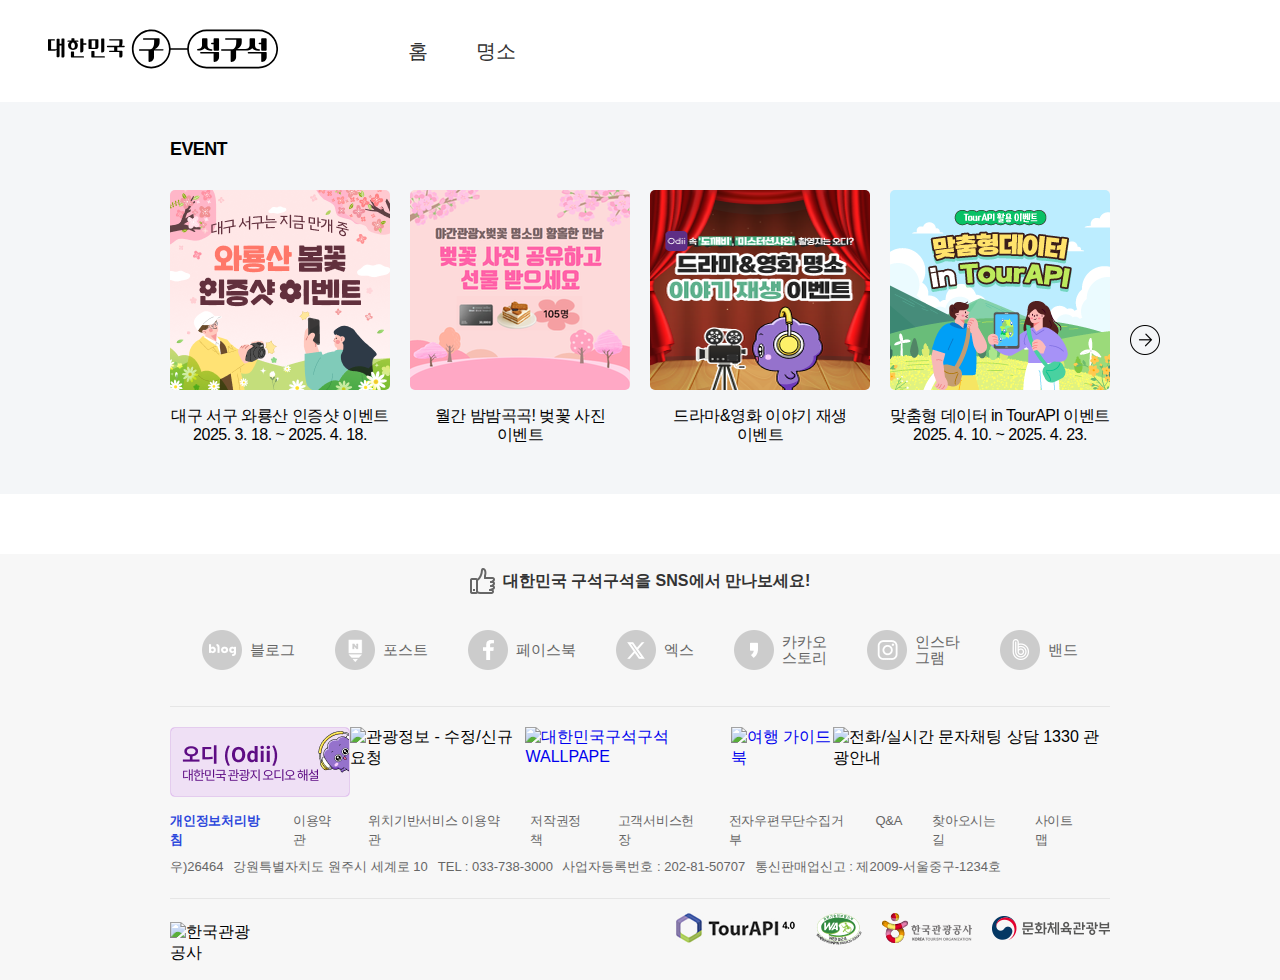
==== index.html @ 30503b05 "[feat] #4 - 이벤트 슬라이더 다음 버튼, 이전 버튼 구현" ====
<!DOCTYPE html>
<html lang="en">
<head>
    <meta charset="UTF-8">
    <meta name="viewport" content="width=device-width, initial-scale=1.0">
    <title>Document</title>
    <link rel="stylesheet" href="./assets/css/style.css">
    <link rel="stylesheet" href="./assets/css/footer_style.css" />
    <link rel="stylesheet" href="./assets/css/event_slider_style.css" />
</head>
<body>
  <header class="gnb">
    <div class="gnb-left" style="display: flex; align-items: center; gap: 130px;">
      <div class="logo">
          <a class="svgLogo" ><svg id="pathicon1" version="1.1" xmlns="http://www.w3.org/2000/svg" xmlns:xlink="http://www.w3.org/1999/xlink" x="0px" y="0px" width="230px" height="50px" viewBox="0 0 510 86" style="enable-background:new 0 0 510 86;" xml:space="preserve"><path class="text-path" d="M483.7,49.5h-39.2c-0.9,0-1.7,0.7-1.7,1.7c0,0.9,0.7,1.7,1.7,1.7h28.3v17c0,0.9,0.8,1.7,1.7,1.7c5.8,0,10.4-4.7,10.4-10.4V50.6C484.8,50,484.3,49.5,483.7,49.5z M453,41.3c3.3,3.8,8,5.4,13.7,5.4h1.8c0.9,0,1.7-0.7,1.7-1.7c0-0.9-0.7-1.7-1.7-1.7h0c-4.6,0-9.4-2.4-9.4-7.7V20.8c0-0.9-0.8-1.7-1.7-1.7h-8.7c-0.9,0-1.7,0.8-1.7,1.7v14.7c0,5.4-4.8,7.7-9.4,7.7h0c0,0-18.7,0-18.7,0c4.8-2,10.7-6.4,10.7-15.6v-6.8c0-0.9-0.8-1.7-1.7-1.7h-33.7c-0.9,0-1.7,0.7-1.7,1.7c0,0.9,0.7,1.7,1.7,1.7h23.3v5.2c0,15.3-7.7,15.6-7.7,15.6h-24.5c-0.9,0-1.7,0.7-1.7,1.7c0,0.9,0.7,1.7,1.7,1.7h19.7v23.2c0,0.9,0.8,1.7,1.7,1.7c5.8,0,10.4-4.7,10.4-10.4V46.6h22.3C445,46.6,449.7,45,453,41.3z M483.1,19.1h-8.7c-0.9,0-1.7,0.8-1.7,1.7v8.1h-4c-0.9,0-1.7,0.7-1.7,1.7s0.7,1.7,1.7,1.7h4v12.7c0,0.9,0.8,1.7,1.7,1.7h8.7c0.9,0,1.7-0.8,1.7-1.7V20.8C484.8,19.9,484.1,19.1,483.1,19.1z M467.1,0H351.6c-23.1,0-42,18.3-43,41.2H272C271,18.3,252.1,0,229,0c-23.7,0-43,19.3-43,43c0,23.7,19.3,43,43,43c23.1,0,42-18.3,43-41.2h36.6c1,22.9,19.9,41.2,43,41.2h115.5c23.7,0,43-19.3,43-43C510.1,19.3,490.8,0,467.1,0z M229,82.3c-21.7,0-39.3-17.6-39.3-39.3c0-21.7,17.6-39.3,39.3-39.3c21.7,0,39.3,17.6,39.3,39.3C268.3,64.7,250.7,82.3,229,82.3z M467.1,82.3H351.6c-21.7,0-39.3-17.6-39.3-39.3c0-21.7,17.6-39.3,39.3-39.3h115.5c21.7,0,39.3,17.6,39.3,39.3C506.4,64.7,488.7,82.3,467.1,82.3z M347.5,41.3c3.3,3.8,8,5.4,13.7,5.4h1.8c0.9,0,1.7-0.7,1.7-1.7c0-0.9-0.7-1.7-1.7-1.7h0c-4.6,0-9.4-2.4-9.4-7.7V20.8c0-0.9-0.8-1.7-1.7-1.7h-8.7c-0.9,0-1.7,0.8-1.7,1.7v14.7c0,5.4-4.8,7.7-9.4,7.7h0c-0.9,0-1.7,0.7-1.7,1.7c0,0.9,0.7,1.7,1.7,1.7h1.8C339.4,46.6,344.1,45,347.5,41.3z M377.6,19.1h-8.7c-0.9,0-1.7,0.8-1.7,1.7v8.1h-4c-0.9,0-1.7,0.7-1.7,1.7s0.7,1.7,1.7,1.7h4v12.7c0,0.9,0.8,1.7,1.7,1.7h8.7c0.9,0,1.7-0.8,1.7-1.7V20.8C379.3,19.9,378.5,19.1,377.6,19.1z M254.8,43.3h-18c4.8-2,10.7-6.4,10.7-15.7v-6.8c0-0.9-0.8-1.7-1.7-1.7h-33.7c-0.9,0-1.7,0.7-1.7,1.7c0,0.9,0.7,1.7,1.7,1.7h23.3v5.2c0,15.3-7.7,15.7-7.7,15.7h-24.5c-0.9,0-1.7,0.7-1.7,1.7c0,0.9,0.7,1.7,1.7,1.7h19.7v23.2c0,0.9,0.8,1.7,1.7,1.7c5.8,0,10.4-4.7,10.4-10.4V46.6h19.7c0.9,0,1.7-0.7,1.7-1.7C256.4,44,255.7,43.3,254.8,43.3z M378.1,49.5h-39.2c-0.9,0-1.7,0.7-1.7,1.7c0,0.9,0.7,1.7,1.7,1.7h28.3v17c0,0.9,0.8,1.7,1.7,1.7c5.8,0,10.4-4.7,10.4-10.4V50.6C379.3,50,378.8,49.5,378.1,49.5z" stroke="undefined" stroke-width="1"></path><path class="text-path" d="M66.2,35.2c0-3.3-1.4-6.2-4.2-8h4.1c0.8,0,1.5-0.7,1.5-1.5c0-0.8-0.7-1.5-1.5-1.5h-7.4v-4c0-0.6-0.5-1.1-1.1-1.1H53c-0.6,0-1.1,0.5-1.1,1.1v4h-7.4c-0.8,0-1.5,0.7-1.5,1.5c0,0.8,0.7,1.5,1.5,1.5h4.2c-2.7,1.8-4.2,4.7-4.2,8c0,5.4,3.9,9.8,10.9,9.8C62.4,45.1,66.2,40.7,66.2,35.2z M51.2,35.2c0-3.8,1.5-6.8,4.2-6.8c2.7,0,4.2,3.1,4.2,6.8c0,3.8-1.5,6.8-4.2,6.8C52.7,42.1,51.2,39,51.2,35.2z M35.4,19.6H31c-0.6,0-1.1,0.5-1.1,1.1v10.4h-4.2V21.1c0-0.6-0.5-1.1-1.1-1.1h-4.4c-0.6,0-1.1,0.5-1.1,1.1v21.8c-0.6,0.2-1.3,0.5-2.1,0.6c-0.9,0.2-1.9,0.3-3.1,0.3h-7V24.3H14c0.8,0,1.5-0.7,1.5-1.5c0-0.8-0.7-1.5-1.5-1.5H1c-0.6,0-1.1,0.5-1.1,1.1v23.4c0,0.6,0.5,1.1,1.1,1.1h12.6c1.3,0,2.4-0.1,3.3-0.4c0.9-0.3,1.6-0.6,2.2-1.1v15c0,0.6,0.5,1.1,1.1,1.1H22c2.1,0,3.7-1.6,3.7-3.7V35.1h4.2v25.9c0,0.6,0.5,1.1,1.1,1.1h1.8c2.1,0,3.7-1.6,3.7-3.7V20.7C36.5,20.1,36,19.6,35.4,19.6z M78.5,59H57.8v-9.6c0-0.6-0.5-1.1-1.1-1.1h-4.8c-0.6,0-1.1,0.5-1.1,1.1v11.5c0,0.6,0.5,1.1,1.1,1.1h26.6c0.8,0,1.5-0.7,1.5-1.5C80,59.7,79.3,59,78.5,59z M119,51h1.4c2.5,0,4.5-2,4.5-4.4V20.7c0-0.6-0.5-1.1-1.1-1.1H119c-0.6,0-1.1,0.5-1.1,1.1v29.1C117.9,50.5,118.4,51,119,51z M168.8,36h-5.3c0.5-0.6,0.9-1.6,1.2-3c0.3-1.4,0.5-2.6,0.5-3.8v-6.9c0-0.6-0.5-1.1-1.1-1.1h-27.3c-0.8,0-1.5,0.7-1.5,1.5c0,0.8,0.7,1.5,1.5,1.5h21.4v5.2c0,1.2-0.1,2.4-0.2,3.5c-0.1,1.2-0.3,2.2-0.7,3.1H132c-0.8,0-1.5,0.7-1.5,1.5c0,0.8,0.7,1.5,1.5,1.5h14.7v7.7h-10.1c-0.8,0-1.5,0.7-1.5,1.5c0,0.8,0.7,1.5,1.5,1.5h21.5v11.3c0,0.6,0.5,1.1,1.1,1.1h1.4c2.5,0,4.5-2,4.5-4.4v-9.9c0-0.6-0.5-1.1-1.1-1.1h-10.3v-7.7h15c0.8,0,1.5-0.7,1.5-1.5C170.3,36.6,169.6,36,168.8,36z M84,30.3h-5.5v-9.6c0-0.6-0.5-1.1-1.1-1.1h-4.8c-0.6,0-1.1,0.5-1.1,1.1v29.1c0,0.6,0.5,1.1,1.1,1.1H74c2.5,0,4.5-2,4.5-4.4V33.3H84c0.8,0,1.5-0.7,1.5-1.5C85.5,31,84.8,30.3,84,30.3z M124.8,59h-21.7V48.6c0-0.6-0.5-1.1-1.1-1.1h-4.8c-0.6,0-1.1,0.5-1.1,1.1v12.3c0,0.6,0.5,1.1,1.1,1.1h27.6c0.8,0,1.5-0.7,1.5-1.5C126.3,59.7,125.6,59,124.8,59z M111.8,38.5V22.3c0-0.6-0.5-1.1-1.1-1.1H90.9c-0.6,0-1.1,0.5-1.1,1.1v19.6c0,0.6,0.5,1.1,1.1,1.1h16.4C109.8,42.9,111.8,41,111.8,38.5z M104.8,40h-8V24.2h8V40z" stroke="undefined" stroke-width="1"></svg></a>
      </div>
      <nav class="nav-menu">
        <ul>
          <li><a href="#">홈</a></li>
          <li><a href="#">명소</a></li>
        </ul>
      </nav>
    </div>
   
    <div class="gnb-icons">
        <a href="#" class="btn_search">검색</a>
        <a href="#" class="map">지도</a>
        <a href="#" class="profile-icon">프로필</a>
        <a href="#" class="lang-icon">언어선택</a>
    </div>
    
  </header>
  <section>
    <div class="event-swiper">
        <div class="inner">
            <h3 class="">EVENT</h3>
            <div class="swiper-container">
                <div class="swiper-wrapper">
                    <div class="swiper-slide swiper-slide-active" style="width: 220px; margin-right: 20px;">
                        <a>
                            <div class="img">
                                <img src="../assets/images/event-slider/event_thumbnail1.png" />
                            </div>
                            <strong>
                                대구 서구 와룡산 인증샷 이벤트<br>2025. 3. 18. ~ 2025. 4. 18.
                            </strong>
                        </a>
                    </div>
                    <div class="swiper-slide swiper-slide-next" style="width: 220px; margin-right: 20px;">
                        <a>
                            <div class="img">
                                <img src="../assets/images/event-slider/event_thumbnail2.png" />
                            </div>
                            <strong>
                                월간 밤밤곡곡! 벚꽃 사진 이벤트<br>2025. 3. 24. ~ 2025. 4. 20.
                            </strong>
                        </a>
                    </div>
                    <div class="swiper-slide" style="width: 220px; margin-right: 20px;">
                        <a>
                            <div class="img">
                                <img src="../assets/images/event-slider/event_thumbnail3.png" />
                            </div>
                            <strong>
                                드라마&영화 이야기 재생 이벤트<br>2025. 4. 10. ~ 2025. 4. 23.
                            </strong>
                        </a>
                    </div>
                    <div class="swiper-slide" style="width: 220px; margin-right: 20px;">
                        <a>
                            <div class="img">
                                <img src="../assets/images/event-slider/event_thumbnail4.png" />
                            </div>
                            <strong>
                                맞춤형 데이터 in TourAPI 이벤트<br>2025. 4. 10. ~ 2025. 4. 23.
                            </strong>
                        </a>
                    </div>
                    <div class="swiper-slide" style="width: 220px; margin-right: 20px;">
                        <a>
                            <div class="img">
                                <img src="../assets/images/event-slider/event_thumbnail5.png" />
                            </div>
                            <strong>
                                2025 관광데이터 활용 공모전<br>2025. 4. 3. ~ 2025. 5. 7.
                            </strong>
                        </a>
                    </div>
                    <div class="swiper-slide" style="width: 220px; margin-right: 20px;">
                        <a>
                            <div class="img">
                                <img src="../assets/images/event-slider/event_thumbnail6.png" />
                            </div>
                            <strong>
                                1330 문자 채팅 이벤트<br>2025. 4. 1. ~ 2025. 4. 18. 
                            </strong>
                        </a>
                    </div>
                    <div class="swiper-slide" style="width: 220px; margin-right: 20px;">
                        <a>
                            <div class="img">
                                <img src="../assets/images/event-slider/event_thumbnail7.png" />
                            </div>
                            <strong>
                                칭찬합시다 이벤트<br>2025. 3. 1. ~ 2025. 5. 31. 
                            </strong>
                        </a>
                    </div>
                </div>
                <div class="swiper-button-prev" hidden></div>
                <div class="swiper-button-next"></div>
            </div>
        </div>
    </div>
  </section>
  <footer>
        <div class="box_footer">
            <div class="footer_sns_list">
                <strong class="tit">대한민국 구석구석을 SNS에서 만나보세요!</strong>
                <ul>
                    <li>
                        <a href="http://blog.naver.com/korea_diary/" title="새창">
                            <img src="./assets/images/footer/ico_sns1.png">
                            <em class="sns_name">블로그</em>
                        </a>
                    </li>
                    <li>
                        <a href="http://post.naver.com/korea_diary" title="새창">
                            <img src="./assets/images/footer/ico_sns2.png">
                            <em class="sns_name">포스트</em>
                        </a>
                    </li>
                    <li>
                        <a href="https://www.facebook.com/9suk9suklive" title="새창">
                            <img src="./assets/images/footer/ico_sns3.png">
                            <em class="sns_name">페이스북</em>
                        </a>
                    </li>
                    <li>
                        <a href="https://twitter.com/kor_visitkorea" title="새창">
                            <img src="./assets/images/footer/ico_sns4.png">
                            <em class="sns_name">엑스</em>
                        </a>
                    </li>
                    <li>
                        <a href="https://story.kakao.com/#ch/visitkorea/" title="새창">
                            <img src="./assets/images/footer/ico_sns5.png">
                            <em class="sns_name">카카오<br>스토리</em>
                        </a>
                    </li>
                    <li>
                        <a href="https://www.instagram.com/kto9suk9suk/" title="새창">
                            <img src="./assets/images/footer/ico_sns6.png">
                            <em class="sns_name">인스타<br>그램</em>
                        </a>
                    </li>
                    <li>
                        <a href="https://band.us/@koreadiary" title="새창">
                            <img src="./assets/images/footer/ico_sns7.png">
                            <em class="sns_name">밴드</em>
                        </a>
                    </li>
                </ul>
            </div>
            <div class="footer_data">
                <div class="footer_banner_list">
                    <span>
                        <a href="https://www.odii.kr/smarttour_web/iframe">
                            <img src="./assets/images/footer/fot_link_banner1.png"/>
                        </a>
                    </span>
                    <span>
                        <a>
                            <img src="https://cdn.visitkorea.or.kr/resources/images/common/fot_link_banner3.gif" alt="관광정보 - 수정/신규 요청">
                        </a>
                    </span>
                    <span>
                        <a href="https://korean.visitkorea.or.kr/wallpaper/main.do">
                            <img src="https://cdn.visitkorea.or.kr/resources/images/common/fot_link_banner6.gif" alt="대한민국구석구석 WALLPAPE">
                        </a>
                    </span>
                    <span>
                        <a href="https://korean.visitkorea.or.kr/notice/guide_book.do">
                            <img src="https://cdn.visitkorea.or.kr/resources/images/common/fot_link_banner4.gif" alt="여행 가이드북">
                        </a>
                    </span>
                    <span>
                        <a>
                            <img src="https://cdn.visitkorea.or.kr/resources/images/common/fot_link_banner7.gif" class="pc" alt="전화/실시간 문자채팅 상담 1330 관광안내">
                        </a>
                    </span>
                </div>
                <div class="btm_menu">
                    <li>
                        <a href="https://knto.or.kr/helpdeskPolicyPrivacyHomepage"class="personal_info">개인정보처리방침</a>
                    </li>
                    <li>
                        <a href="https://korean.visitkorea.or.kr/term/term02.do"class="">이용약관</a>
                    </li>
                    <li>
                        <a href="https://korean.visitkorea.or.kr/term/term01.do"class="">위치기반서비스 이용약관</a>
                    </li>
                    <li>
                        <a href="https://knto.or.kr/helpdeskCopyrightguide"class="">저작권정책</a>
                    </li>
                    <li>
                        <a href="https://knto.or.kr/charter"class="">고객서비스헌장</a>
                    </li>
                    <li>
                        <a href="https://kto.visitkorea.or.kr/kor/helpDesk/policy/emailRejection.kto"class="">전자우편무단수집거부</a>
                    </li>
                    <li>
                        <a href=""class="">Q&A</a>
                    </li>
                    <li>
                        <a href="https://knto.or.kr/mapHead"class="">찾아오시는 길</a>
                    </li>
                    <li>
                        <a href="https://korean.visitkorea.or.kr/main/sitemap.do"class="">사이트맵</a>
                    </li>
                </div>
                <div class="footer_pc_logo"></div>
                <ul class="ft_address">
                    <li><span>우)26464</span><span>강원특별자치도 원주시 세계로 10</span>TEL : 033-738-3000</li>
                    <li>사업자등록번호 : 202-81-50707</li>
                    <li>통신판매업신고 : 제2009-서울중구-1234호</li>
                </ul>
            </div>
            <div class="footer_pcLogo">
                <span class="btn_footLogo">
                    <img src="https://cdn.visitkorea.or.kr/resources/images/common/logo_foot.png" alt="한국관광공사">
                </span>
                <ul class="logo_list">
                    <li>
                        <a href="https://api.visitkorea.or.kr/#/" target="_blank" title="새창">
                            <img src="./assets/images/footer/logo_foot_api.png" alt="TourAPI 4.0">
                        </a>
                    </li>
                    <li>
                        <a href="http://www.wa.or.kr/board/list.asp?BoardID=0006" title="새창" target="_blank">
                            <img src="./assets/images/footer/logo_foot_wa.png" alt="(사)한국장애인단체총연합회 한국웹접근성인증평가원 웹 접근성 우수사이트 인증마크(WA인증마크)">
                        </a>
                    </li>
                    <li>
                        <a href="https://kto.visitkorea.or.kr/kor.kto" target="_blank" title="새창">
                            <img src="./assets/images/footer/logo_foot_gg.png" alt="한국관광공사">
                        </a>
                    </li>
                    <li>
                        <a href="https://www.mcst.go.kr/kor/main.jsp" target="_blank" title="새창">
                            <img src="./assets/images/footer/logo_foot_mg.png" alt="문화체육관광부">
                        </a>
                    </li>
                </ul>
            </div>
        </div>
    </footer>
</body>
<script src="./assets/js/footer.js"></script>
<script src="./assets/js/event_slider.js"></script>
</html>
---- assets/css/style.css ----
body {
  margin: 0;
  font-family: 'Noto Sans KR', sans-serif;
  background-color: #fff;
}

header.gnb {
  display: flex;
  justify-content: space-between;
  align-items: center;
  padding: 24px 48px;
  background-color: #fff;
  box-shadow: 0 2px 8px rgba(0, 0, 0, 0.08);
}

.logo svg {
  height: 50px;
}

.nav-menu ul {
  display: flex;
  justify-content: flex-start;
  gap: 48px;
  list-style: none;
  margin: 0;
  padding: 0;
  font-size: 20px;
}

.nav-menu li a {
  text-decoration: none;
  color: #333;
  font-weight: 500;
  transition: font-weight 0.2s ease, color 0.2s ease;
}

.nav-menu li a:hover,
.nav-menu li a:focus,
.nav-menu li a:active {
  font-weight: 700;
  position: relative;
}

.nav-menu li a:hover::after,
.nav-menu li a:focus::after,
.nav-menu li a:active::after {
  content: '';
  position: absolute;
  top: -6px;
  right: -10px;
  width: 5px;
  height: 5px;
  background-color: #000;
  border-radius: 50%;
}

.nav-menu li a.active {
  font-weight: 700;
  color: #000;
  position: relative;
}

.nav-menu li a.active::after {
  content: '';
  position: absolute;
  top: -6px;
  right: -10px;
  width: 6px;
  height: 6px;
  background-color: #000;
  border-radius: 50%;
}

.gnb-icons {
  display: flex;
  gap: 10px;
  align-items: center;
}

.gnb-icons img {
  height: 31px;
  width: 31px;
  object-fit: contain;
  opacity: 0.8;
  transition: opacity 0.2s ease;
}

.gnb-icons img:hover {
  opacity: 1;
}

.btn_search {
  display: inline-block;
  width: 31px;
  height: 31px;
  background: url('./assets/images/header/btn_header_search.png') no-repeat center center;
  text-indent: -9999px;
}

.map {
  display: inline-block;
  width: 31px;
  height: 31px;
  background: url('./assets/images/header/icon_header_map.png') no-repeat center center;
  background-size: contain;
  text-indent: -9999px;
}

.profile-icon {
  display: inline-block;
  width: 31px;
  height: 32px;
  background: url('./assets/images/header/icon_header_profile1.png') no-repeat center center;
  background-size: cover;
  border-radius: 50%;
  text-indent: -9999px;
}

.lang-icon {
  display: inline-block;
  width: 29px;
  height: 30px;
  background: url('./assets/images/header/icon_header_lang.png') no-repeat center center;
  background-size: contain;
  text-indent: -9999px;
}
---- assets/css/footer_style.css ----
footer {
    display: block;
    width: 100%;
    margin-top: 60px;
    background: #f7f7f7;
    box-sizing: border-box;
}

footer a {
    text-decoration: none;
}

footer .box_footer {
    width: 940px;
    margin: 0 auto;
}

footer .footer_sns_list {
    display: block;
    clear: both;
    text-align: center;
    justify-self: center;
}

.tit {
    display: inline-block;
    margin-top: 14px;
    padding-left: 33px;
    background: url(../images/footer/ico_footer_sns.png) no-repeat 0 50% / 25px 26px;
    font-weight: 700;
    color: #333;
    font-size: 16px;
    line-height: 26px;
    justify-content: center;
}

footer .footer_sns_list ul {
    padding: 20px 0;
    list-style: none;
    display: flex;
    align-items: center;
    gap: 40px;
}

em {
    font-style: normal;
    font-weight: normal;
}

footer .footer_sns_list a {
    display: flex;
    align-items: center;
    gap: 5px;
}

footer .footer_sns_list .sns_name {
    display: inline-block;
    margin-left: 3px;
    color: #666;
    font-size: 15px;
    line-height: 16px;
    vertical-align: middle;
    text-align: left;
}

footer .footer_sns_list img {
    width: 40px;
    height: 40px;
}

footer .footer_data {
    padding: 20px 0;
    border-top: 1px solid #e6e6e6;
    position: relative;
}

footer .footer_data .footer_banner_list {
    display: flex;
    justify-content: space-between;
}

footer .footer_data .btm_menu {
    width: 100%;
    padding-top: 10px;
    overflow: hidden;
    display: flex;
    list-style: none;
}

footer .footer_data .btm_menu a.personal_info {
    color: #2c47dc;
    font-weight: 700;
}

footer .footer_data .btm_menu a {
    margin-right: 30px;
    color: #666;
    font-size: 13px;
    letter-spacing: -0.25px;
}

footer .footer_data .btm_menu a :last-of-type {
    margin-right: 0px;
}

footer .footer_data .ft_address {
    clear: both;
    padding-top: 6px;
    list-style: none;
    padding-inline-start: 0px;
    margin: 0
}

footer .footer_data .ft_address li {
    display: inline-block;
    margin-right: 5px;
    line-height: 1.8;
    color: #666;
    font-size: 13px;
}

footer .footer_data .ft_address li span {
    padding-right: 10px;
}

footer .footer_pcLogo {
    width: 100%;
    padding-bottom: 16px;
    border-top: 1px solid #e6e6e6;
    box-sizing: border-box;
}

footer .footer_pcLogo:after {
    content: '';
    display: block;
    clear: both;
}


footer .footer_pcLogo .btn_footLogo {
    display: block;
    float: left;
    width: 89px;
    padding-top: 23px;
}

footer .footer_pcLogo .btn_footLogo img {
    width: 89px;
    height: 14px;
}

footer .footer_pcLogo .logo_list {
    float: right;
    padding-top: 14px;
    margin: 0;
}

footer .footer_pcLogo .logo_list li {
    float: left;
    margin-left: 20px;
    list-style: none;
}
---- assets/css/event_slider_style.css ----
.event-swiper {
    background: #f4f6f8;
    width: 100vw;
    margin-left: calc(-50vw + 50%);
    margin-bottom: 40px;
    padding: 37px 0 50px;
}

.event-swiper .inner {
    height: 100%;
    width: 940px;
    margin: 0 auto;
    position: relative;
}

.event-swiper h3 {
    font-weight: 800;
    font-size: 18px;
    line-height: 21px;
    letter-spacing: -0.6px;
    color: #000;
    margin: 0;
    padding: 0;
}

.event-swiper .swiper-container {
    position: static;
}

.swiper-container {
    margin: 0 auto;
    position: relative;
    overflow: hidden;
    list-style: none;
    padding: 0;
    z-index: 1;
}

.swiper-wrapper {
    position: relative;
    width: 100%;
    height: 100%;
    z-index: 1;
    display: flex;
    box-sizing: content-box;
    transition: all 0.5s;
}

.event-swiper .swiper-slide:hover {
    margin-top: 10px;
}

.event-swiper .swiper-slide {
    margin-top: 30px;
    transition: all 0.5s;
}

.swiper-slide {
    flex-shrink: 0;
    width: 100%;
    height: 100%;
    position: relative;
    cursor: pointer;
}

.event-swiper .swiper-slide .img img {
    border-radius: 5px;
}

.event-swiper .swiper-slide strong {
    display: block;
    margin: 12px 0 0;
    font-size: 16px;
    line-height: 19px;
    font-weight: 400;
    color: #000;
    overflow: hidden;
    letter-spacing: -0.5px;
    height: 38px;
    word-break: keep-all;
    text-overflow: ellipsis;
    text-align: center;
}

.event-swiper .swiper-button-prev {
    width: 30px;
    height: 30px;
    margin: 0;
    top: 186px;
    left: -50px;
    right: auto;
    background: url('../images/event-slider/btn_slide_prev.png');
}

.event-swiper .swiper-button-next {
    width: 30px;
    height: 30px;
    margin: 0;
    top: 186px;
    left: auto;
    right: -50px;
    background: url('../images/event-slider/btn_slide_next.png');
}

.swiper-button-next,
.swiper-button-prev {
    position: absolute;
    top: 50%;
    width: 27px;
    height: 44px;
    margin-top: -22px;
    z-index: 10;
    cursor: pointer;
    background-size: 27px 44px;
    background-position: center;
    background-repeat: no-repeat;
}
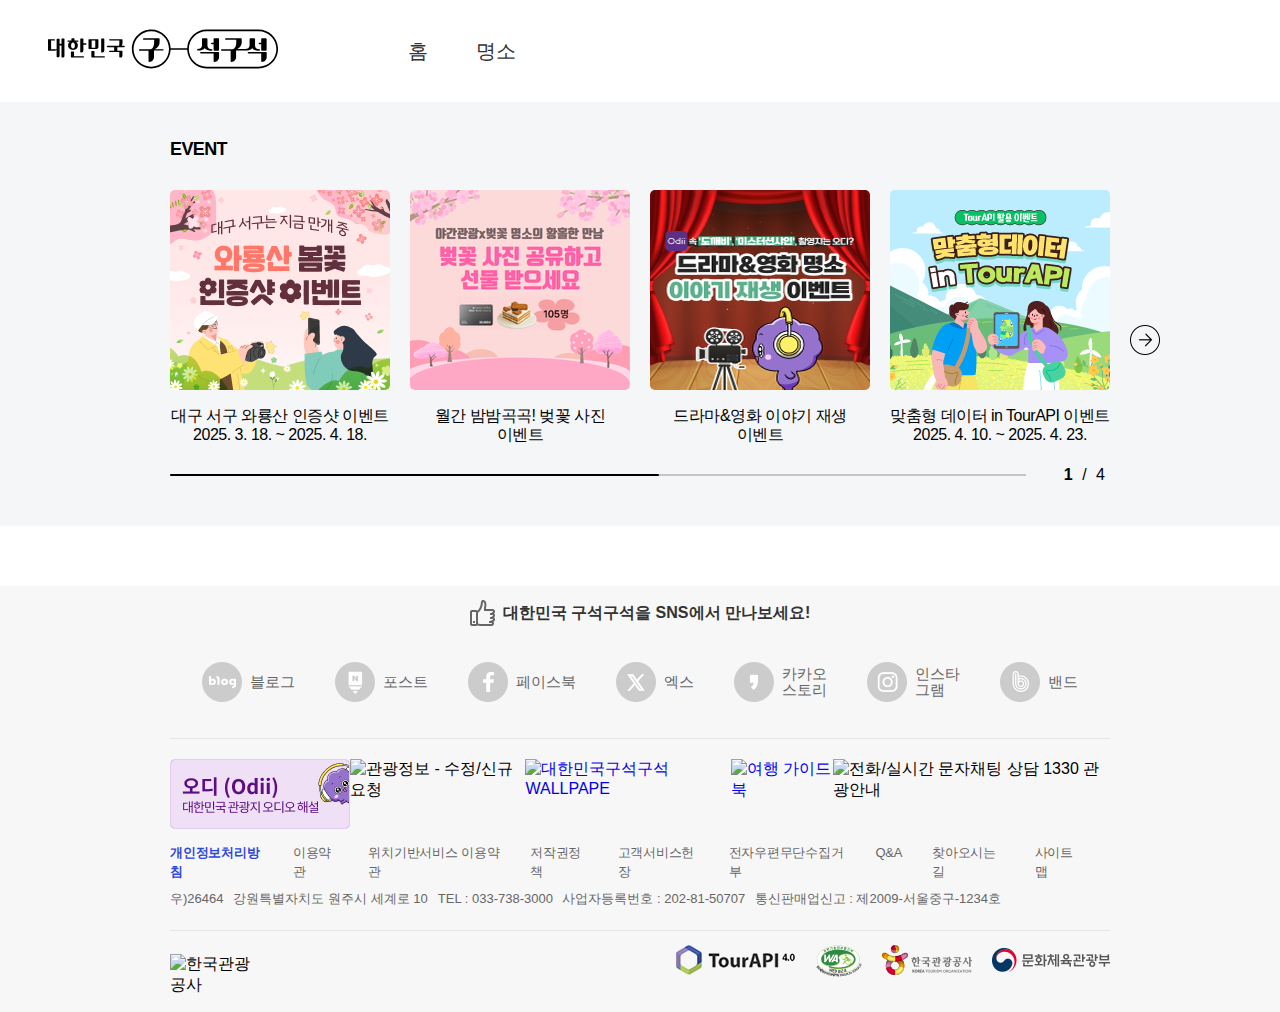
==== commit ce20aef9: "[feat] #4 - 이벤트 슬라이더 프로그래스바 및 인디케이터 구현" ====
--- a/index.html
+++ b/index.html
@@ -109,6 +109,14 @@
                 </div>
                 <div class="swiper-button-prev" hidden></div>
                 <div class="swiper-button-next"></div>
+                <div class="swiper-pagination swiper-pagination-fraction">
+                    <span class="swiper-pagination-current">1</span>
+                    / 
+                    <span class="swiper-pagination-total">4</span>
+                </div>
+                <div class="swiper-progressbar">
+                    <div class="swiper-scrollbar-drag"></div>
+                </div>
             </div>
         </div>
     </div>
--- a/assets/css/event_slider_style.css
+++ b/assets/css/event_slider_style.css
@@ -65,6 +65,11 @@
 
 .event-swiper .swiper-slide .img img {
     border-radius: 5px;
+    -webkit-user-drag: none;
+    -khtml-user-drag: none;
+    -moz-user-drag: none;
+    -o-user-drag: none;
+    user-select: none;
 }
 
 .event-swiper .swiper-slide strong {
@@ -114,4 +119,51 @@
     background-size: 27px 44px;
     background-position: center;
     background-repeat: no-repeat;
+}
+
+.event-swiper .swiper-progressbar {
+    width: 856px;
+    margin-top: 30px;
+    bottom: 50px;
+    height: 2px;
+    background: #c3c5c6;
+}
+
+.event-swiper .swiper-pagination-fraction {
+    position: absolute;
+    right: 0;
+    left: auto;
+    bottom: -8px;
+    width: auto;
+    font-size: 16px;
+    font-weight: 300;
+    color: #000;
+    text-align: right;
+}
+
+.event-swiper .swiper-pagination-fraction .swiper-pagination-current {
+    font-weight: 800;
+}
+
+.event-swiper .swiper-pagination-fraction span {
+    display: inline-block;
+    margin: 0 5px;
+}
+
+.event-swiper .swiper-progressbar {
+    width: 856px;
+    margin-top: 30px;
+    bottom: 50px;
+    height: 2px;
+    background: #c3c5c6;
+}
+
+.swiper-scrollbar-drag {
+    height: 100%;
+    width: 100%;
+    position: relative;
+    background: #000;
+    border-radius: 10px;
+    left: 0;
+    top: 0;
 }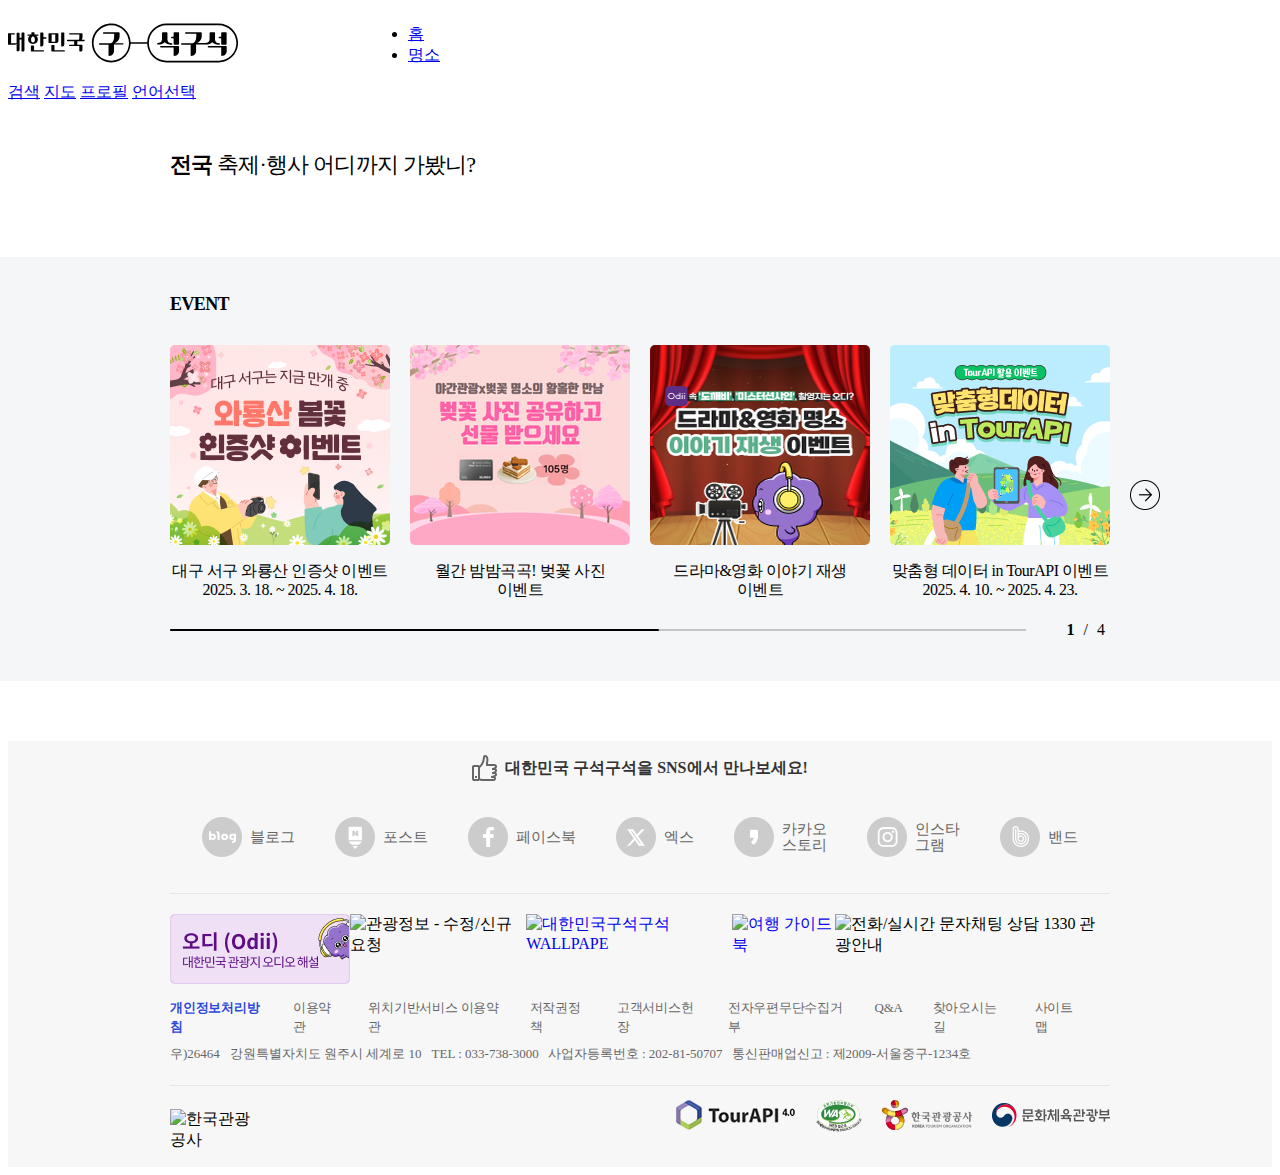
==== commit c65f3f6f: "[feat] #10 - 축제 캘린더 제목 추가" ====
--- a/index.html
+++ b/index.html
@@ -7,6 +7,7 @@
     <link rel="stylesheet" href="./assets/css/style.css">
     <link rel="stylesheet" href="./assets/css/footer_style.css" />
     <link rel="stylesheet" href="./assets/css/event_slider_style.css" />
+    <link rel="stylesheet" href="./assets/css/festival_calendar_style.css" />
 </head>
 <body>
   <header class="gnb">
@@ -31,6 +32,14 @@
     
   </header>
   <section>
+    <div class="festival_calendar type1">
+        <h2>
+            <strong>전국</strong>
+             축제·행사 어디까지 가봤니?
+        </h2>
+    </div>
+  </section>
+  <section>
     <div class="event-swiper">
         <div class="inner">
             <h3 class="">EVENT</h3>
--- a/assets/css/festival_calendar_style.css
+++ b/assets/css/festival_calendar_style.css
@@ -0,0 +1,18 @@
+.festival_calendar {
+    width: 940px;
+    position: relative;
+    margin: 50px auto 40px;
+}
+
+.festival_calendar h2 {
+    padding: 0 0 40px;
+    font-weight: 400;
+    font-size: 22px;
+    line-height: 24px;
+    letter-spacing: -0.8px;
+    color: #000;
+}
+
+.festival_calendar h2 strong {
+    font-weight: 800;
+}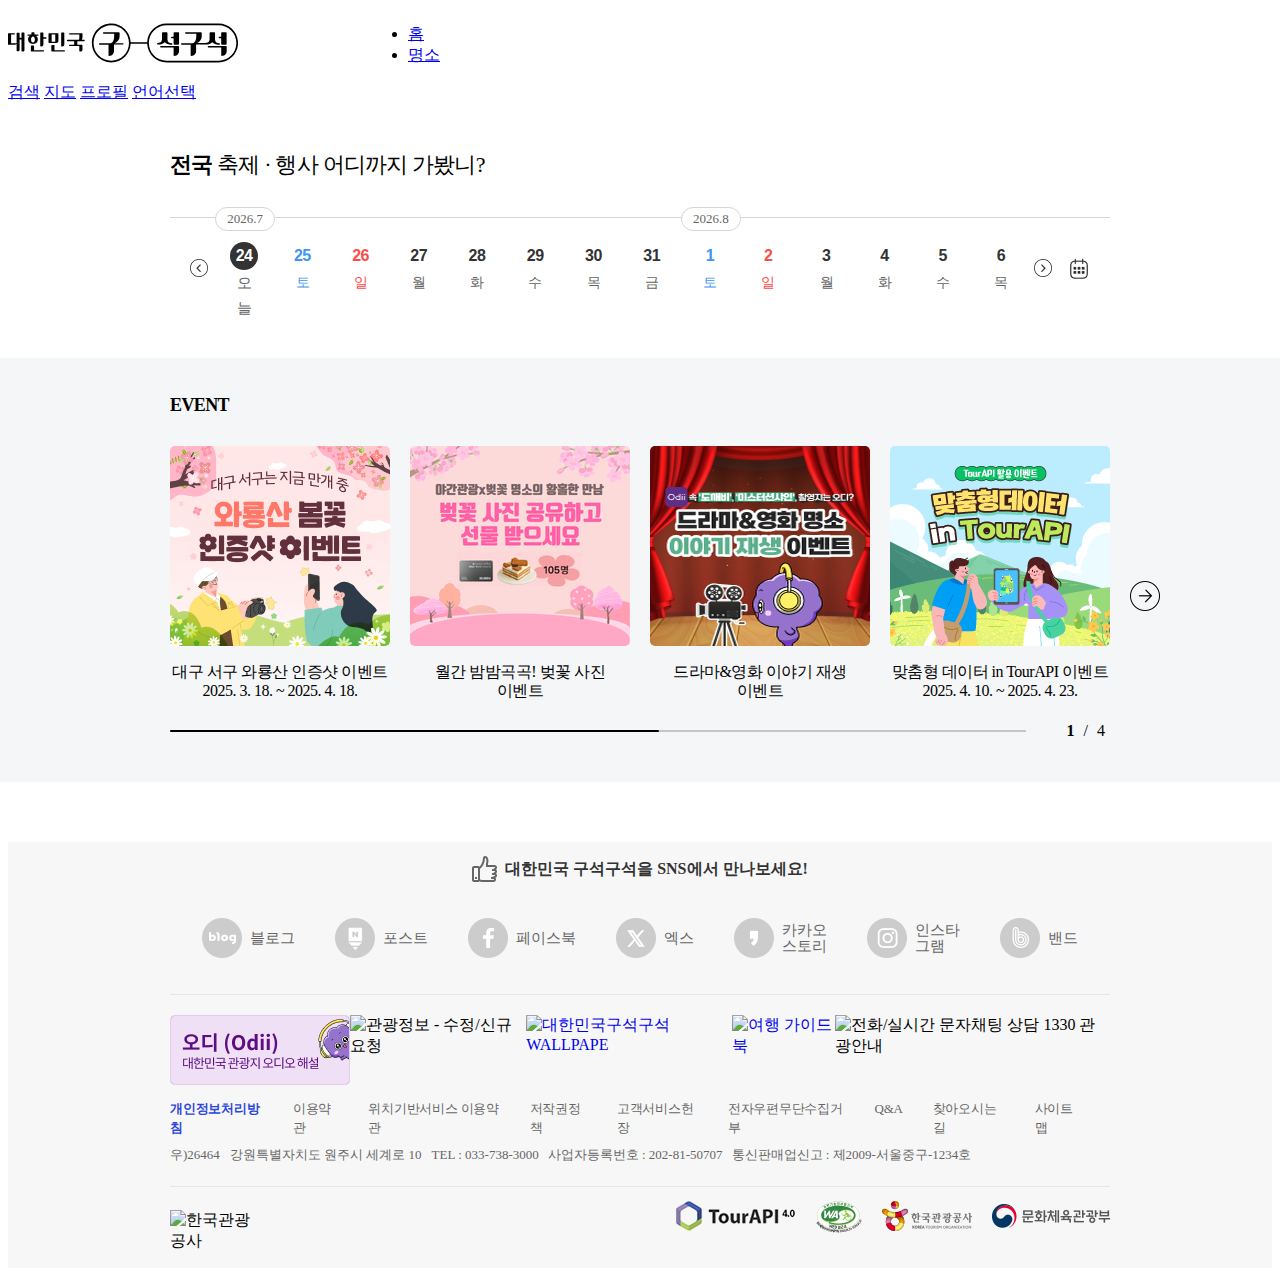
==== commit 51371f04: "[feat] #10 - 축제 2주 캘린더 구현" ====
--- a/index.html
+++ b/index.html
@@ -32,11 +32,104 @@
     
   </header>
   <section>
-    <div class="festival_calendar type1">
+    <div class="festival_calendar">
         <h2>
             <strong>전국</strong>
-             축제·행사 어디까지 가봤니?
+             축제 · 행사 어디까지 가봤니?
         </h2>
+        <div class="calendar">
+            <button class="prev" type="button">이전</button>
+            <button class="next" type="button">다음</button>
+            <ul id="dayList">
+                <li class="mainDayList">
+                    <button type="button">
+                        <span class="date"></span>
+                        <span class="text"></span>
+                    </button>
+                </li>
+                <li class="mainDayList">
+                    <button type="button">
+                        <span class="date"></span>
+                        <span class="text"></span>
+                    </button>
+                </li>
+                <li class="mainDayList">
+                    <button type="button">
+                        <span class="date"></span>
+                        <span class="text"></span>
+                    </button>
+                </li>
+                <li class="mainDayList">
+                    <button type="button">
+                        <span class="date"></span>
+                        <span class="text"></span>
+                    </button>
+                </li>
+                <li class="mainDayList">
+                    <button type="button">
+                        <span class="date"></span>
+                        <span class="text"></span>
+                    </button>
+                </li>
+
+                <li class="mainDayList">
+                    <button type="button">
+                        <span class="date"></span>
+                        <span class="text"></span>
+                    </button>
+                </li>
+                <li class="mainDayList">
+                    <button type="button">
+                        <span class="date"></span>
+                        <span class="text"></span>
+                    </button>
+                </li>
+                <li class="mainDayList">
+                    <button type="button">
+                        <span class="date"></span>
+                        <span class="text"></span>
+                    </button>
+                </li>
+                <li class="mainDayList">
+                    <button type="button">
+                        <span class="date"></span>
+                        <span class="text"></span>
+                    </button>
+                </li>
+                <li class="mainDayList">
+                    <button type="button">
+                        <span class="date"></span>
+                        <span class="text"></span>
+                    </button>
+                </li>
+
+                <li class="mainDayList">
+                    <button type="button">
+                        <span class="date"></span>
+                        <span class="text"></span>
+                    </button>
+                </li>
+                <li class="mainDayList">
+                    <button type="button">
+                        <span class="date"></span>
+                        <span class="text"></span>
+                    </button>
+                </li>
+                <li class="mainDayList">
+                    <button type="button">
+                        <span class="date"></span>
+                        <span class="text"></span>
+                    </button>
+                </li>
+                <li class="mainDayList">
+                    <button type="button">
+                        <span class="date"></span>
+                        <span class="text"></span>
+                    </button>
+                </li>
+            </ul>
+            <button class="view" type="button">달력</button>
+        </div>
     </div>
   </section>
   <section>
@@ -275,4 +368,5 @@
 </body>
 <script src="./assets/js/footer.js"></script>
 <script src="./assets/js/event_slider.js"></script>
+<script src="./assets/js/festival_calendar.js"></script>
 </html>--- a/assets/css/festival_calendar_style.css
+++ b/assets/css/festival_calendar_style.css
@@ -11,8 +11,142 @@
     line-height: 24px;
     letter-spacing: -0.8px;
     color: #000;
+    margin: 0;
 }
 
 .festival_calendar h2 strong {
     font-weight: 800;
+}
+
+.festival_calendar .calendar {
+    padding: 0 80px 0 45px;
+    border-top: 1px solid #d6d6d6;
+    border-bottom: 0;
+    position: relative;
+}
+
+.festival_calendar .calendar .prev {
+    position: absolute;
+    left: 20px;
+    top: 41px;
+    width: 18px;
+    height: 18px;
+    border: 0 none;
+    cursor: pointer;
+    text-indent: -9999px;
+    background: url('../images/festival-calendar/btn_calendar_prev.png')
+}
+
+.festival_calendar .calendar .next {
+    position: absolute;
+    right: 58px;
+    top: 41px;
+    width: 18px;
+    height: 18px;
+    border: 0 none;
+    cursor: pointer;
+    text-indent: -9999px;
+    background: url('../images/festival-calendar/btn_calendar_next.png')
+}
+
+.festival_calendar .calendar .view {
+    position: absolute;
+    top: 40px;
+    right: 20px;
+    width: 22px;
+    height: 22px;
+    cursor: pointer;
+    border: 0 none;
+    text-indent: -9999px;
+    background: url('../images/festival-calendar/btn_calendar.png');
+}
+
+.festival_calendar .calendar ul {
+    display: flex;
+    list-style: none;
+    padding: 0;
+    margin: 0;
+}
+
+.festival_calendar .calendar ul li {
+    padding: 24px 0 0;
+    position: relative;
+    height: 100px;
+    box-sizing: border-box;
+    flex-grow: 1;
+    display: flex;
+    justify-content: center;
+}
+
+.festival_calendar .calendar ul .month {
+    position: absolute;
+    left: 0;
+    top: -11px;
+    border: 1px solid #d6d6d6;
+    background: #fff;
+    width: 60px;
+    height: 24px;
+    line-height: 22px;
+    border-radius: 50px;
+    text-align: center;
+    box-sizing: border-box;
+    color: #666;
+    font-size: 13px;
+}
+
+.festival_calendar .calendar ul li button {
+    height: 53px;
+    width: 28px;
+    color: #333;
+    border-radius: 0;
+    margin: 0;
+    padding: 0;
+    border: 0 none;
+    cursor: pointer;
+    background-color: transparent;
+}
+
+.festival_calendar .calendar ul li button span {
+    letter-spacing: -0.5px;
+}
+
+.festival_calendar .calendar ul li.saturday button span {
+    color: #4094F2;
+}
+
+.festival_calendar .calendar ul li.holiday button span {
+    color: #FB4C4C;
+}
+
+.festival_calendar .calendar ul li .date {
+    height: 28px;
+    font-weight: 700;
+    font-size: 16px;
+    color: #333;
+    display: flex;
+    align-items: center;
+    justify-content: center;
+}
+
+.festival_calendar .calendar ul li button:hover .date {
+    background-color: #f3f3f3;
+    border-radius: 100%;
+}
+
+.festival_calendar .calendar ul li.on button .date {
+    background: #333;
+    border-radius: 100%;
+    color: #fff;
+}
+
+.festival_calendar .calendar ul li .text {
+    font-weight: 400;
+    font-size: 14px;
+    height: 25px;
+    line-height: 25px;
+    color: #666;
+}
+
+.festival_calendar .calendar ul li.on .text {
+    font-size: 15px;
 }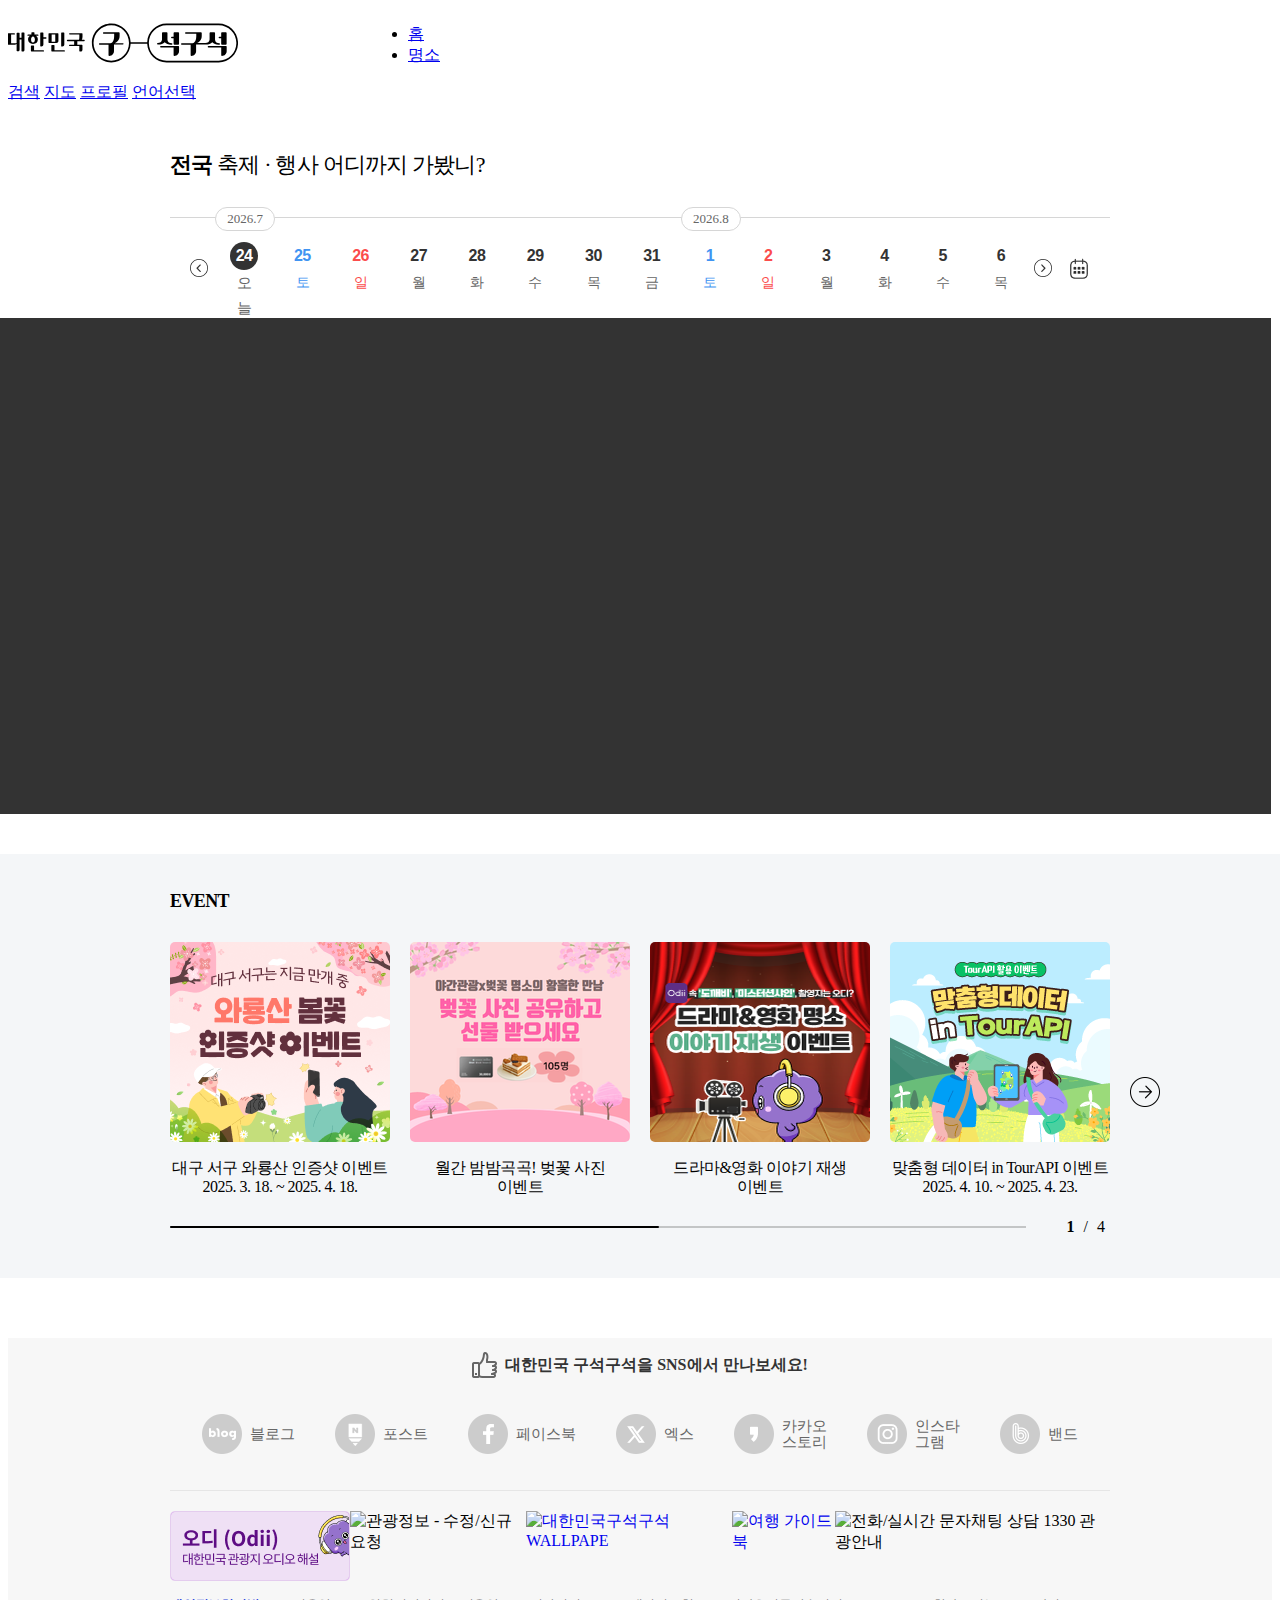
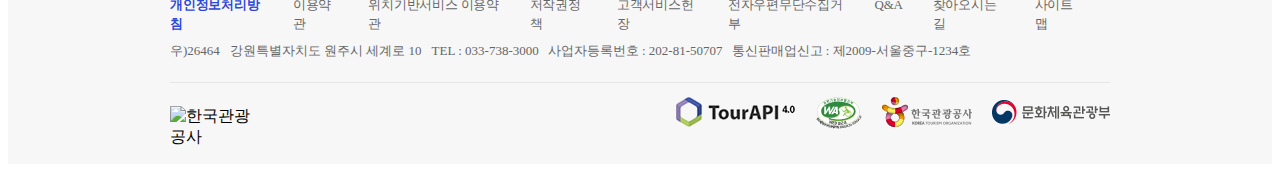
==== commit 1133527d: "[feat] #10 - 축제 타일 UI 구현" ====
--- a/index.html
+++ b/index.html
@@ -130,6 +130,13 @@
             </ul>
             <button class="view" type="button">달력</button>
         </div>
+        <div id="festival_list" class="list">
+            <div class="swiper_container">
+                <div class="swiper-wrapper" style="transition-duration: 0ms; transform: translate3d(218px, 0px, 0px);">
+                    
+                </div>
+            </div>
+        </div>
     </div>
   </section>
   <section>
--- a/assets/css/festival_calendar_style.css
+++ b/assets/css/festival_calendar_style.css
@@ -149,4 +149,183 @@
 
 .festival_calendar .calendar ul li.on .text {
     font-size: 15px;
+}
+
+.festival_calendar .list {
+    background: #333;
+    padding: 50px 0 0;
+    height: 496px;
+    width: 100vw;
+    margin-left: calc(-50vw + 49%);
+    position: relative;
+    box-sizing: border-box;
+}
+
+.festival_calendar .swiper_container {
+    position: static;
+    margin: 0 auto;
+    overflow: hidden;
+    list-style: none;
+    padding: 0;
+    z-index: 1;
+}
+
+.festival_calendar .swiper_container .swiper-wrapper {
+    position: relative;
+    width: 100%;
+    height: 100%;
+    z-index: 1;
+    display: flex;
+    box-sizing: content-box;
+}
+
+.festival_calendar .swiper_container .swiper-wrapper .swiper-slide {
+    position: relative;
+    background: #fff url('../images/festival-calendar/festival_calendar_pattern.png') 500px 23px no-repeat;
+    padding: 30px;
+    width: 680px;
+    height: 341px;
+    border-radius: 5px;
+    overflow: hidden;
+    margin-right: 20px;
+    box-sizing: border-box;
+}
+
+.festival_calendar .swiper_container .swiper-wrapper .swiper-slide .inner {
+    display: flex;
+    height: 100%;
+}
+
+.festival_calendar .swiper_container .swiper-wrapper .swiper-slide::before {
+    content: '';
+    display: inline-block;
+    width: 16px;
+    height: 16px;
+    border-radius: 100%;
+    background: #333;
+    position: absolute;
+    left: 252px;
+    top: -8px;
+}
+
+.festival_calendar .swiper_container .swiper-wrapper .swiper-slide::after {
+    content: '';
+    display: inline-block;
+    width: 16px;
+    height: 16px;
+    border-radius: 100%;
+    background: #333;
+    position: absolute;
+    left: 252px;
+    bottom: -8px;
+}
+
+.festival_calendar .inner .img {
+    width: 200px;
+    flex-shrink: 0;
+    height: 280px;
+}
+
+.festival_calendar .inner .img img {
+    width: 100%;
+    height: 100%;
+    object-fit: cover;
+    border-radius: 5px;
+}
+
+.festival_calendar .inner .info {
+    margin-left: 30px;
+    padding: 0 0 0 30px;
+    flex-grow: 1;
+    width: 390px;
+    position: relative;
+}
+
+.festival_calendar .inner .info::before {
+    content: '';
+    display: inline-block;
+    width: 1px;
+    height: 100%;
+    position: absolute;
+    left: 0;
+    top: 0;
+    background: #fff url('../images/festival-calendar/festival_calendar_line.png') repeat-y;
+}
+
+.festival_calendar .inner .info h3 {
+    margin: 18px 0 5px;
+    font-size: 24px;
+    font-weight: 800;
+    letter-spacing: -1.5px;
+    color: #333;
+    line-height: 26px;
+    text-overflow: ellipsis;
+    white-space: nowrap;
+    overflow: hidden;
+}
+
+.festival_calendar .inner .info em {
+    display: block;
+    font-size: 16px;
+    line-height: 18px;
+    color: #333;
+    letter-spacing: -0.5px;
+}
+
+.festival_calendar .inner .info .period_place {
+    display: flex;
+    margin: 85px 0 0;
+    justify-content: space-between;
+}
+
+.festival_calendar .inner .info .period_place strong {
+    display: block;
+    padding: 0 0 10px;
+    font-size: 13px;
+    font-weight: 400;
+    line-height: 15px;
+    margin: 0;
+    color: #666;
+}
+
+.festival_calendar .inner .info .period_place span {
+    display: block;
+    height: 74px;
+    font-size: 16px;
+    line-height: 18px;
+    color: #333;
+    letter-spacing: -0.5px;
+}
+
+.festival_calendar .inner .info .period_place .period {
+    width: 100px;
+}
+
+.festival_calendar .inner .info .period_place .place {
+    width: 200px;
+}
+
+.festival_calendar .inner .info .btn {
+    display: flex;
+}
+
+.festival_calendar .inner .info .btn a {
+    width: 120px;
+    height: 30px;
+    border: 1px solid #333;
+    font-size: 14px;
+    border-radius: 5px;
+    display: flex;
+    justify-content: center;
+    align-items: center;
+    box-sizing: border-box;
+    background: #333;
+    color: #fff;
+    text-decoration: none;
+}
+
+.festival_calendar .inner .info .btn a+a {
+    background: #fff;
+    color: #333;
+    margin-left: 10px;
 }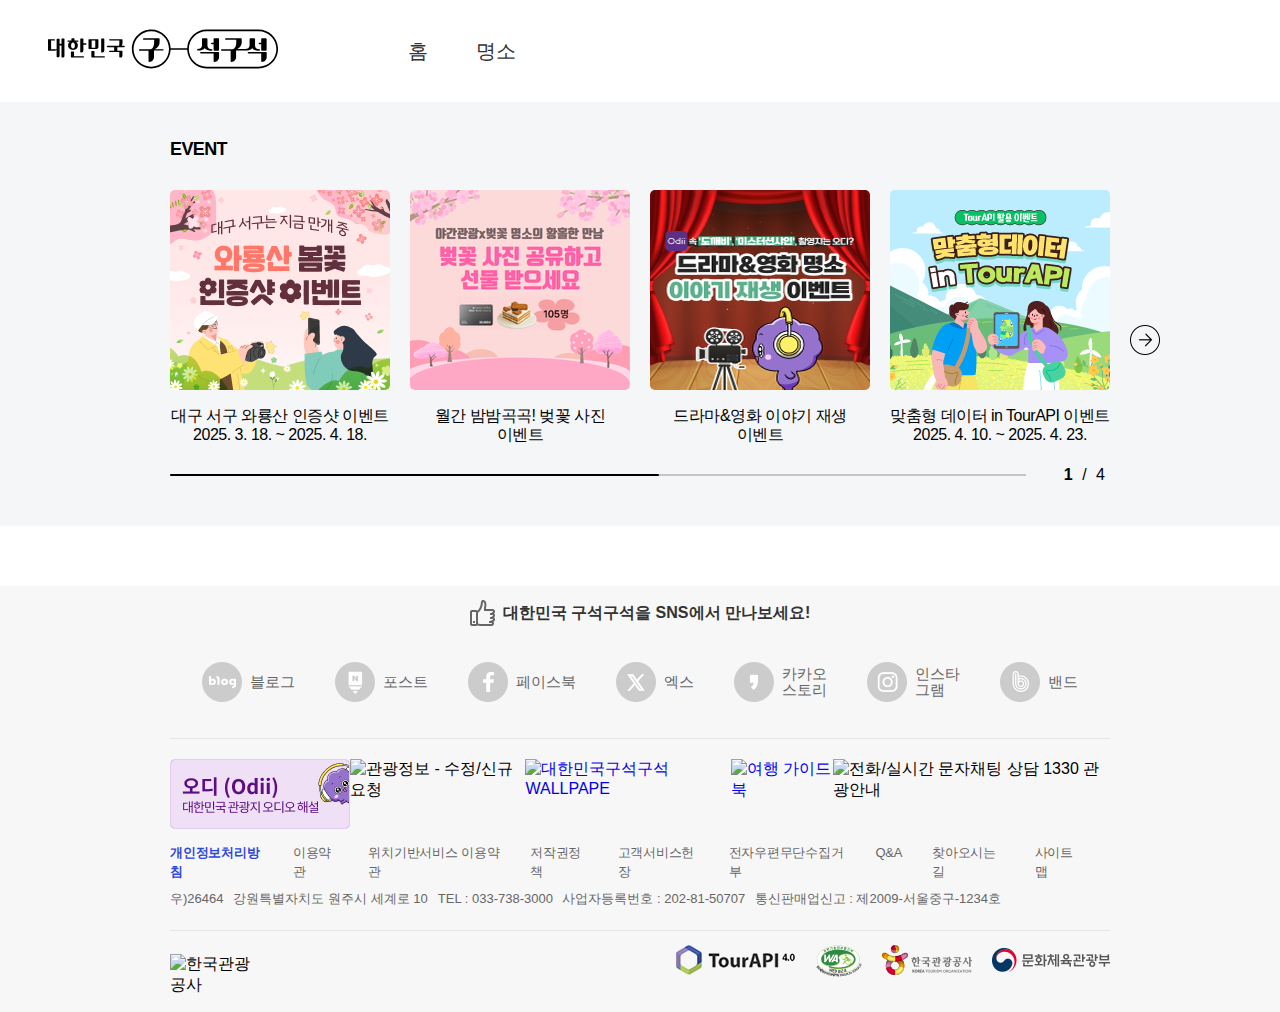
==== commit 55237774: "Merge branch 'main' into feat/#3-명소페이" ====
--- a/index.html
+++ b/index.html
@@ -7,7 +7,6 @@
     <link rel="stylesheet" href="./assets/css/style.css">
     <link rel="stylesheet" href="./assets/css/footer_style.css" />
     <link rel="stylesheet" href="./assets/css/event_slider_style.css" />
-    <link rel="stylesheet" href="./assets/css/festival_calendar_style.css" />
 </head>
 <body>
   <header class="gnb">
@@ -32,114 +31,6 @@
     
   </header>
   <section>
-    <div class="festival_calendar">
-        <h2>
-            <strong>전국</strong>
-             축제 · 행사 어디까지 가봤니?
-        </h2>
-        <div class="calendar">
-            <button class="prev" type="button">이전</button>
-            <button class="next" type="button">다음</button>
-            <ul id="dayList">
-                <li class="mainDayList">
-                    <button type="button">
-                        <span class="date"></span>
-                        <span class="text"></span>
-                    </button>
-                </li>
-                <li class="mainDayList">
-                    <button type="button">
-                        <span class="date"></span>
-                        <span class="text"></span>
-                    </button>
-                </li>
-                <li class="mainDayList">
-                    <button type="button">
-                        <span class="date"></span>
-                        <span class="text"></span>
-                    </button>
-                </li>
-                <li class="mainDayList">
-                    <button type="button">
-                        <span class="date"></span>
-                        <span class="text"></span>
-                    </button>
-                </li>
-                <li class="mainDayList">
-                    <button type="button">
-                        <span class="date"></span>
-                        <span class="text"></span>
-                    </button>
-                </li>
-
-                <li class="mainDayList">
-                    <button type="button">
-                        <span class="date"></span>
-                        <span class="text"></span>
-                    </button>
-                </li>
-                <li class="mainDayList">
-                    <button type="button">
-                        <span class="date"></span>
-                        <span class="text"></span>
-                    </button>
-                </li>
-                <li class="mainDayList">
-                    <button type="button">
-                        <span class="date"></span>
-                        <span class="text"></span>
-                    </button>
-                </li>
-                <li class="mainDayList">
-                    <button type="button">
-                        <span class="date"></span>
-                        <span class="text"></span>
-                    </button>
-                </li>
-                <li class="mainDayList">
-                    <button type="button">
-                        <span class="date"></span>
-                        <span class="text"></span>
-                    </button>
-                </li>
-
-                <li class="mainDayList">
-                    <button type="button">
-                        <span class="date"></span>
-                        <span class="text"></span>
-                    </button>
-                </li>
-                <li class="mainDayList">
-                    <button type="button">
-                        <span class="date"></span>
-                        <span class="text"></span>
-                    </button>
-                </li>
-                <li class="mainDayList">
-                    <button type="button">
-                        <span class="date"></span>
-                        <span class="text"></span>
-                    </button>
-                </li>
-                <li class="mainDayList">
-                    <button type="button">
-                        <span class="date"></span>
-                        <span class="text"></span>
-                    </button>
-                </li>
-            </ul>
-            <button class="view" type="button">달력</button>
-        </div>
-        <div id="festival_list" class="list">
-            <div class="swiper_container">
-                <div class="swiper-wrapper" style="transition-duration: 0ms; transform: translate3d(218px, 0px, 0px);">
-                    
-                </div>
-            </div>
-        </div>
-    </div>
-  </section>
-  <section>
     <div class="event-swiper">
         <div class="inner">
             <h3 class="">EVENT</h3>
@@ -375,5 +266,4 @@
 </body>
 <script src="./assets/js/footer.js"></script>
 <script src="./assets/js/event_slider.js"></script>
-<script src="./assets/js/festival_calendar.js"></script>
 </html>--- a/assets/css/style.css
+++ b/assets/css/style.css
@@ -0,0 +1,126 @@
+body {
+  margin: 0;
+  font-family: 'Noto Sans KR', sans-serif;
+  background-color: #fff;
+}
+
+header.gnb {
+  display: flex;
+  justify-content: space-between;
+  align-items: center;
+  padding: 24px 48px;
+  background-color: #fff;
+  box-shadow: 0 2px 8px rgba(0, 0, 0, 0.08);
+}
+
+.logo svg {
+  height: 50px;
+}
+
+.nav-menu ul {
+  display: flex;
+  justify-content: flex-start;
+  gap: 48px;
+  list-style: none;
+  margin: 0;
+  padding: 0;
+  font-size: 20px;
+}
+
+.nav-menu li a {
+  text-decoration: none;
+  color: #333;
+  font-weight: 500;
+  transition: font-weight 0.2s ease, color 0.2s ease;
+}
+
+.nav-menu li a:hover,
+.nav-menu li a:focus,
+.nav-menu li a:active {
+  font-weight: 700;
+  position: relative;
+}
+
+.nav-menu li a:hover::after,
+.nav-menu li a:focus::after,
+.nav-menu li a:active::after {
+  content: '';
+  position: absolute;
+  top: -6px;
+  right: -10px;
+  width: 5px;
+  height: 5px;
+  background-color: #000;
+  border-radius: 50%;
+}
+
+.nav-menu li a.active {
+  font-weight: 700;
+  color: #000;
+  position: relative;
+}
+
+.nav-menu li a.active::after {
+  content: '';
+  position: absolute;
+  top: -6px;
+  right: -10px;
+  width: 6px;
+  height: 6px;
+  background-color: #000;
+  border-radius: 50%;
+}
+
+.gnb-icons {
+  display: flex;
+  gap: 10px;
+  align-items: center;
+}
+
+.gnb-icons img {
+  height: 31px;
+  width: 31px;
+  object-fit: contain;
+  opacity: 0.8;
+  transition: opacity 0.2s ease;
+}
+
+.gnb-icons img:hover {
+  opacity: 1;
+}
+
+.btn_search {
+  display: inline-block;
+  width: 31px;
+  height: 31px;
+  background: url('./assets/images/header/btn_header_search.png') no-repeat center center;
+  text-indent: -9999px;
+}
+
+.map {
+  display: inline-block;
+  width: 31px;
+  height: 31px;
+  background: url('./assets/images/header/icon_header_map.png') no-repeat center center;
+  background-size: contain;
+  text-indent: -9999px;
+}
+
+.profile-icon {
+  display: inline-block;
+  width: 31px;
+  height: 32px;
+  background: url('./assets/images/header/icon_header_profile1.png') no-repeat center center;
+  background-size: cover;
+  border-radius: 50%;
+  text-indent: -9999px;
+}
+
+.lang-icon {
+  display: inline-block;
+  width: 29px;
+  height: 30px;
+  background: url('./assets/images/header/icon_header_lang.png') no-repeat center center;
+  background-size: contain;
+  text-indent: -9999px;
+}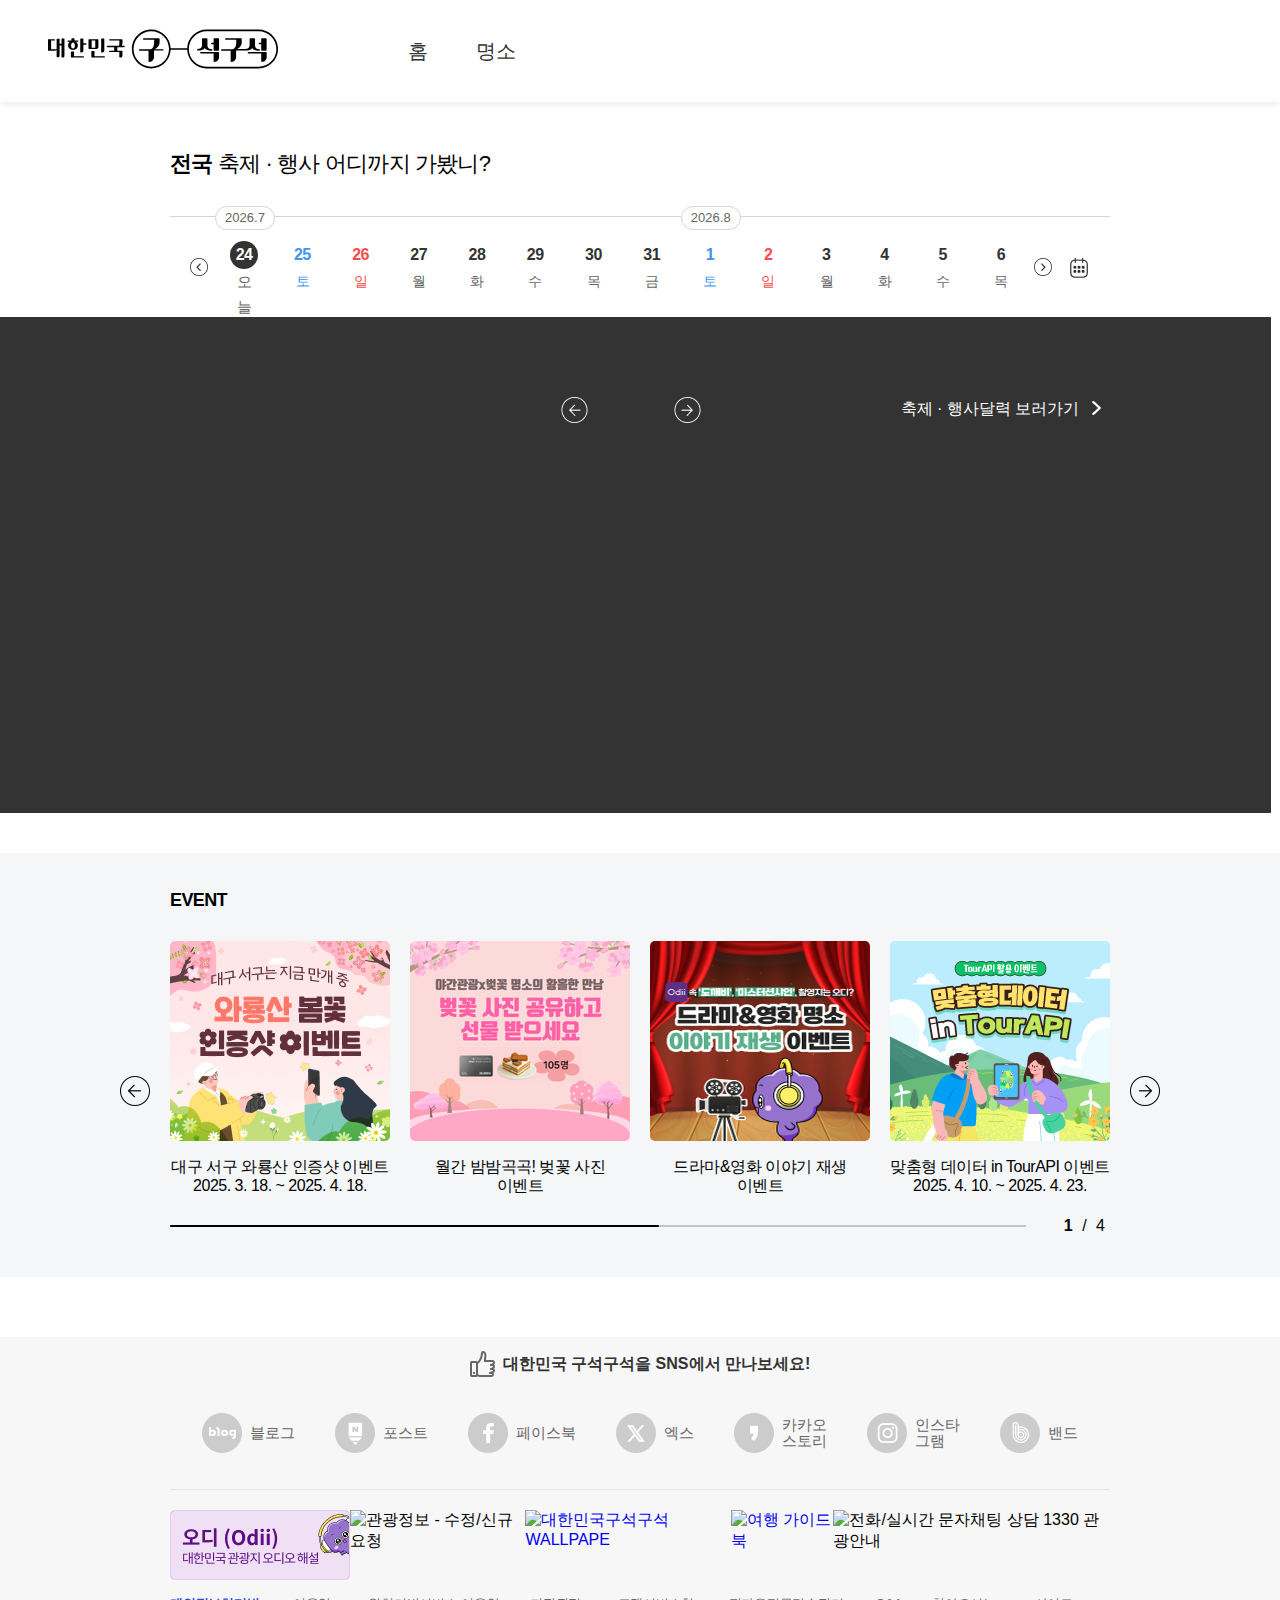
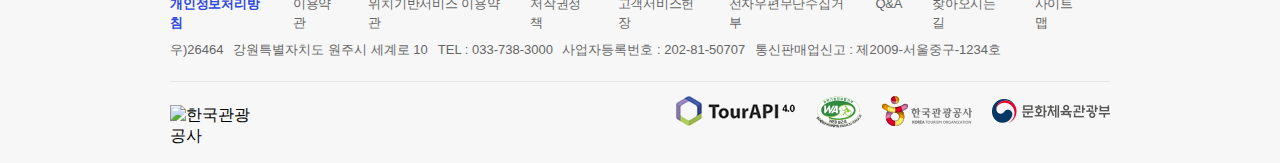
==== commit 9998f22e: "[feat] #10 - 축제 슬라이더 인디케이터 구현" ====
--- a/index.html
+++ b/index.html
@@ -7,6 +7,7 @@
     <link rel="stylesheet" href="./assets/css/style.css">
     <link rel="stylesheet" href="./assets/css/footer_style.css" />
     <link rel="stylesheet" href="./assets/css/event_slider_style.css" />
+    <link rel="stylesheet" href="./assets/css/festival_calendar_style.css" />
 </head>
 <body>
   <header class="gnb">
@@ -31,6 +32,124 @@
     
   </header>
   <section>
+    <div class="festival_calendar">
+        <h2>
+            <strong>전국</strong>
+             축제 · 행사 어디까지 가봤니?
+        </h2>
+        <div class="calendar">
+            <button class="prev" type="button">이전</button>
+            <button class="next" type="button">다음</button>
+            <ul id="dayList">
+                <li class="mainDayList">
+                    <button type="button">
+                        <span class="date"></span>
+                        <span class="text"></span>
+                    </button>
+                </li>
+                <li class="mainDayList">
+                    <button type="button">
+                        <span class="date"></span>
+                        <span class="text"></span>
+                    </button>
+                </li>
+                <li class="mainDayList">
+                    <button type="button">
+                        <span class="date"></span>
+                        <span class="text"></span>
+                    </button>
+                </li>
+                <li class="mainDayList">
+                    <button type="button">
+                        <span class="date"></span>
+                        <span class="text"></span>
+                    </button>
+                </li>
+                <li class="mainDayList">
+                    <button type="button">
+                        <span class="date"></span>
+                        <span class="text"></span>
+                    </button>
+                </li>
+
+                <li class="mainDayList">
+                    <button type="button">
+                        <span class="date"></span>
+                        <span class="text"></span>
+                    </button>
+                </li>
+                <li class="mainDayList">
+                    <button type="button">
+                        <span class="date"></span>
+                        <span class="text"></span>
+                    </button>
+                </li>
+                <li class="mainDayList">
+                    <button type="button">
+                        <span class="date"></span>
+                        <span class="text"></span>
+                    </button>
+                </li>
+                <li class="mainDayList">
+                    <button type="button">
+                        <span class="date"></span>
+                        <span class="text"></span>
+                    </button>
+                </li>
+                <li class="mainDayList">
+                    <button type="button">
+                        <span class="date"></span>
+                        <span class="text"></span>
+                    </button>
+                </li>
+
+                <li class="mainDayList">
+                    <button type="button">
+                        <span class="date"></span>
+                        <span class="text"></span>
+                    </button>
+                </li>
+                <li class="mainDayList">
+                    <button type="button">
+                        <span class="date"></span>
+                        <span class="text"></span>
+                    </button>
+                </li>
+                <li class="mainDayList">
+                    <button type="button">
+                        <span class="date"></span>
+                        <span class="text"></span>
+                    </button>
+                </li>
+                <li class="mainDayList">
+                    <button type="button">
+                        <span class="date"></span>
+                        <span class="text"></span>
+                    </button>
+                </li>
+            </ul>
+            <button class="view" type="button">달력</button>
+        </div>
+        <div id="festival_list" class="list">
+            <div class="swiper_container">
+                <div class="swiper-wrapper">
+                </div>
+                <div class="page_btn">
+                    <div class="inner">
+                        <div class="swiper-button-prev" role="button">이전</div>
+                        <div class="swiper-button-next" role="button">다음</div>
+                        <div class="swiper-pagination"></div>
+                    </div>
+                    <a href="#">
+                        <strong>축제 · 행사달력</strong>
+                         보러가기
+                    </a>
+                </div>
+            </div>
+        </div>
+    </div>
+  </section>
+  <section>
     <div class="event-swiper">
         <div class="inner">
             <h3 class="">EVENT</h3>
@@ -107,7 +226,7 @@
                         </a>
                     </div>
                 </div>
-                <div class="swiper-button-prev" hidden></div>
+                <div class="swiper-button-prev"></div>
                 <div class="swiper-button-next"></div>
                 <div class="swiper-pagination swiper-pagination-fraction">
                     <span class="swiper-pagination-current">1</span>
@@ -266,4 +385,5 @@
 </body>
 <script src="./assets/js/footer.js"></script>
 <script src="./assets/js/event_slider.js"></script>
+<script src="./assets/js/festival_calendar.js"></script>
 </html>--- a/assets/css/festival_calendar_style.css
+++ b/assets/css/festival_calendar_style.css
@@ -0,0 +1,440 @@
+.festival_calendar {
+    width: 940px;
+    position: relative;
+    margin: 50px auto 40px;
+}
+
+.festival_calendar a {
+    text-decoration: none;
+}
+
+.festival_calendar h2 {
+    padding: 0 0 40px;
+    font-weight: 400;
+    font-size: 22px;
+    line-height: 24px;
+    letter-spacing: -0.8px;
+    color: #000;
+    margin: 0;
+}
+
+.festival_calendar h2 strong {
+    font-weight: 800;
+}
+
+.festival_calendar .calendar {
+    padding: 0 80px 0 45px;
+    border-top: 1px solid #d6d6d6;
+    border-bottom: 0;
+    position: relative;
+}
+
+.festival_calendar .calendar .prev {
+    position: absolute;
+    left: 20px;
+    top: 41px;
+    width: 18px;
+    height: 18px;
+    border: 0 none;
+    cursor: pointer;
+    text-indent: -9999px;
+    background: url('../images/festival-calendar/btn_calendar_prev.png')
+}
+
+.festival_calendar .calendar .next {
+    position: absolute;
+    right: 58px;
+    top: 41px;
+    width: 18px;
+    height: 18px;
+    border: 0 none;
+    cursor: pointer;
+    text-indent: -9999px;
+    background: url('../images/festival-calendar/btn_calendar_next.png')
+}
+
+.festival_calendar .calendar .view {
+    position: absolute;
+    top: 40px;
+    right: 20px;
+    width: 22px;
+    height: 22px;
+    cursor: pointer;
+    border: 0 none;
+    text-indent: -9999px;
+    background: url('../images/festival-calendar/btn_calendar.png');
+}
+
+.festival_calendar .calendar ul {
+    display: flex;
+    list-style: none;
+    padding: 0;
+    margin: 0;
+}
+
+.festival_calendar .calendar ul li {
+    padding: 24px 0 0;
+    position: relative;
+    height: 100px;
+    box-sizing: border-box;
+    flex-grow: 1;
+    display: flex;
+    justify-content: center;
+}
+
+.festival_calendar .calendar ul .month {
+    position: absolute;
+    left: 0;
+    top: -11px;
+    border: 1px solid #d6d6d6;
+    background: #fff;
+    width: 60px;
+    height: 24px;
+    line-height: 22px;
+    border-radius: 50px;
+    text-align: center;
+    box-sizing: border-box;
+    color: #666;
+    font-size: 13px;
+}
+
+.festival_calendar .calendar ul li button {
+    height: 53px;
+    width: 28px;
+    color: #333;
+    border-radius: 0;
+    margin: 0;
+    padding: 0;
+    border: 0 none;
+    cursor: pointer;
+    background-color: transparent;
+}
+
+.festival_calendar .calendar ul li button span {
+    letter-spacing: -0.5px;
+}
+
+.festival_calendar .calendar ul li.saturday button span {
+    color: #4094F2;
+}
+
+.festival_calendar .calendar ul li.holiday button span {
+    color: #FB4C4C;
+}
+
+.festival_calendar .calendar ul li .date {
+    height: 28px;
+    font-weight: 700;
+    font-size: 16px;
+    color: #333;
+    display: flex;
+    align-items: center;
+    justify-content: center;
+}
+
+.festival_calendar .calendar ul li button:hover .date {
+    background-color: #f3f3f3;
+    border-radius: 100%;
+}
+
+.festival_calendar .calendar ul li.on button .date {
+    background: #333;
+    border-radius: 100%;
+    color: #fff;
+}
+
+.festival_calendar .calendar ul li .text {
+    font-weight: 400;
+    font-size: 14px;
+    height: 25px;
+    line-height: 25px;
+    color: #666;
+}
+
+.festival_calendar .calendar ul li.on .text {
+    font-size: 15px;
+}
+
+.festival_calendar .list {
+    background: #333;
+    padding: 50px 0 0;
+    height: 496px;
+    width: 100vw;
+    margin-left: calc(-50vw + 49%);
+    position: relative;
+    box-sizing: border-box;
+}
+
+.festival_calendar .swiper_container {
+    position: static;
+    margin: 0 auto;
+    overflow: hidden;
+    list-style: none;
+    padding: 0;
+    z-index: 1;
+}
+
+.festival_calendar .swiper_container .swiper-wrapper {
+    position: relative;
+    width: 100%;
+    height: 100%;
+    z-index: 1;
+    display: flex;
+    transition-property: transform -webkit-transform;
+    box-sizing: content-box;
+}
+
+.festival_calendar .swiper_container .swiper-wrapper .swiper-slide {
+    position: relative;
+    background: #fff url('../images/festival-calendar/festival_calendar_pattern.png') 500px 23px no-repeat;
+    padding: 30px;
+    width: 680px;
+    height: 341px;
+    border-radius: 5px;
+    overflow: hidden;
+    margin-right: 20px;
+    box-sizing: border-box;
+}
+
+.festival_calendar .swiper_container .swiper-wrapper .swiper-slide .inner {
+    display: flex;
+    height: 100%;
+}
+
+.festival_calendar .swiper_container .swiper-wrapper .swiper-slide .inner::after {
+    content: '';
+    display: block;
+    width: 100%;
+    height: 100%;
+    position: absolute;
+    left: 0;
+    top: 0;
+    background: rgba(51, 51, 51, 0.7);
+}
+
+.festival_calendar .swiper_container .swiper-wrapper .swiper-slide.active .inner::after {
+    display: none;
+}
+
+.festival_calendar .swiper_container .swiper-wrapper .swiper-slide::before {
+    content: '';
+    display: inline-block;
+    width: 16px;
+    height: 16px;
+    border-radius: 100%;
+    background: #333;
+    position: absolute;
+    left: 252px;
+    top: -8px;
+}
+
+.festival_calendar .swiper_container .swiper-wrapper .swiper-slide::after {
+    content: '';
+    display: inline-block;
+    width: 16px;
+    height: 16px;
+    border-radius: 100%;
+    background: #333;
+    position: absolute;
+    left: 252px;
+    bottom: -8px;
+}
+
+.festival_calendar .inner .img {
+    width: 200px;
+    flex-shrink: 0;
+    height: 280px;
+}
+
+.festival_calendar .inner .img img {
+    width: 100%;
+    height: 100%;
+    object-fit: cover;
+    border-radius: 5px;
+}
+
+.festival_calendar .inner .info {
+    margin-left: 30px;
+    padding: 0 0 0 30px;
+    flex-grow: 1;
+    width: 390px;
+    position: relative;
+}
+
+.festival_calendar .inner .info::before {
+    content: '';
+    display: inline-block;
+    width: 1px;
+    height: 100%;
+    position: absolute;
+    left: 0;
+    top: 0;
+    background: #fff url('../images/festival-calendar/festival_calendar_line.png') repeat-y;
+}
+
+.festival_calendar .inner .info h3 {
+    margin: 18px 0 5px;
+    font-size: 24px;
+    font-weight: 800;
+    letter-spacing: -1.5px;
+    color: #333;
+    line-height: 26px;
+    text-overflow: ellipsis;
+    white-space: nowrap;
+    overflow: hidden;
+}
+
+.festival_calendar .inner .info em {
+    display: block;
+    font-size: 16px;
+    line-height: 18px;
+    color: #333;
+    letter-spacing: -0.5px;
+}
+
+.festival_calendar .inner .info .period_place {
+    display: flex;
+    margin: 85px 0 0;
+    justify-content: space-between;
+}
+
+.festival_calendar .inner .info .period_place strong {
+    display: block;
+    padding: 0 0 10px;
+    font-size: 13px;
+    font-weight: 400;
+    line-height: 15px;
+    margin: 0;
+    color: #666;
+}
+
+.festival_calendar .inner .info .period_place span {
+    display: block;
+    height: 74px;
+    font-size: 16px;
+    line-height: 18px;
+    color: #333;
+    letter-spacing: -0.5px;
+}
+
+.festival_calendar .inner .info .period_place .period {
+    width: 100px;
+}
+
+.festival_calendar .inner .info .period_place .place {
+    width: 200px;
+}
+
+.festival_calendar .inner .info .btn {
+    display: flex;
+}
+
+.festival_calendar .inner .info .btn a {
+    width: 120px;
+    height: 30px;
+    border: 1px solid #333;
+    font-size: 14px;
+    border-radius: 5px;
+    display: flex;
+    justify-content: center;
+    align-items: center;
+    box-sizing: border-box;
+    background: #333;
+    color: #fff;
+}
+
+.festival_calendar .inner .info .btn a+a {
+    background: #fff;
+    color: #333;
+    margin-left: 10px;
+}
+
+.festival_calendar .page_btn {
+    width: 940px;
+    height: 26px;
+    margin: 30px auto 0;
+    position: relative;
+    text-align: center;
+}
+
+.festival_calendar .page_btn .inner {
+    display: inline-block;
+    position: relative;
+    padding: 0 70px;
+    height: 100%;
+}
+
+.festival_calendar .swiper-button-prev,
+.festival_calendar .swiper-button-next {
+    left: 0;
+    display: inline-block;
+    width: 27px;
+    height: 26px;
+    top: 0;
+    margin: 0;
+    background: url('../images/festival-calendar/festival_calendar_slide_btn.png') no-repeat;
+    text-indent: -9999px;
+    position: absolute;
+    z-index: 10;
+    cursor: pointer;
+}
+
+.festival_calendar .swiper-button-next {
+    background-position: 0 -26px;
+    left: auto;
+    right: 0;
+}
+
+.swiper-pagination-bullet {
+    cursor: pointer;
+    display: inline-block;
+    border-radius: 100%;
+}
+
+.festival_calendar .swiper-pagination {
+    margin: 8px 0 0;
+    position: static;
+    text-align: center;
+    transition: 0.3s opacity;
+    transform: translate3d(0, 0, 0)
+}
+
+.festival_calendar .swiper-pagination-bullet {
+    margin: 0 5px;
+    width: 10px;
+    box-sizing: border-box;
+    height: 10px;
+    background: #333;
+    border: 1px solid #fff;
+    opacity: 1;
+    vertical-align: top;
+}
+
+.festival_calendar .swiper-pagination-bullet-active {
+    width: 25px;
+    background: #fff;
+    border-radius: 50px;
+}
+
+.festival_calendar .page_btn a {
+    position: absolute;
+    right: 0;
+    top: 3px;
+    color: #fff;
+    font-size: 16px;
+    line-height: 18px;
+}
+
+.festival_calendar .page_btn a strong {
+    font-weight: 400;
+}
+
+.festival_calendar .page_btn a::after {
+    content: '';
+    display: inline-block;
+    width: 9px;
+    height: 14px;
+    margin-left: 8px;
+    vertical-align: -1px;
+    background: url('../images/festival-calendar/festival_calendar_btn.png') no-repeat;
+}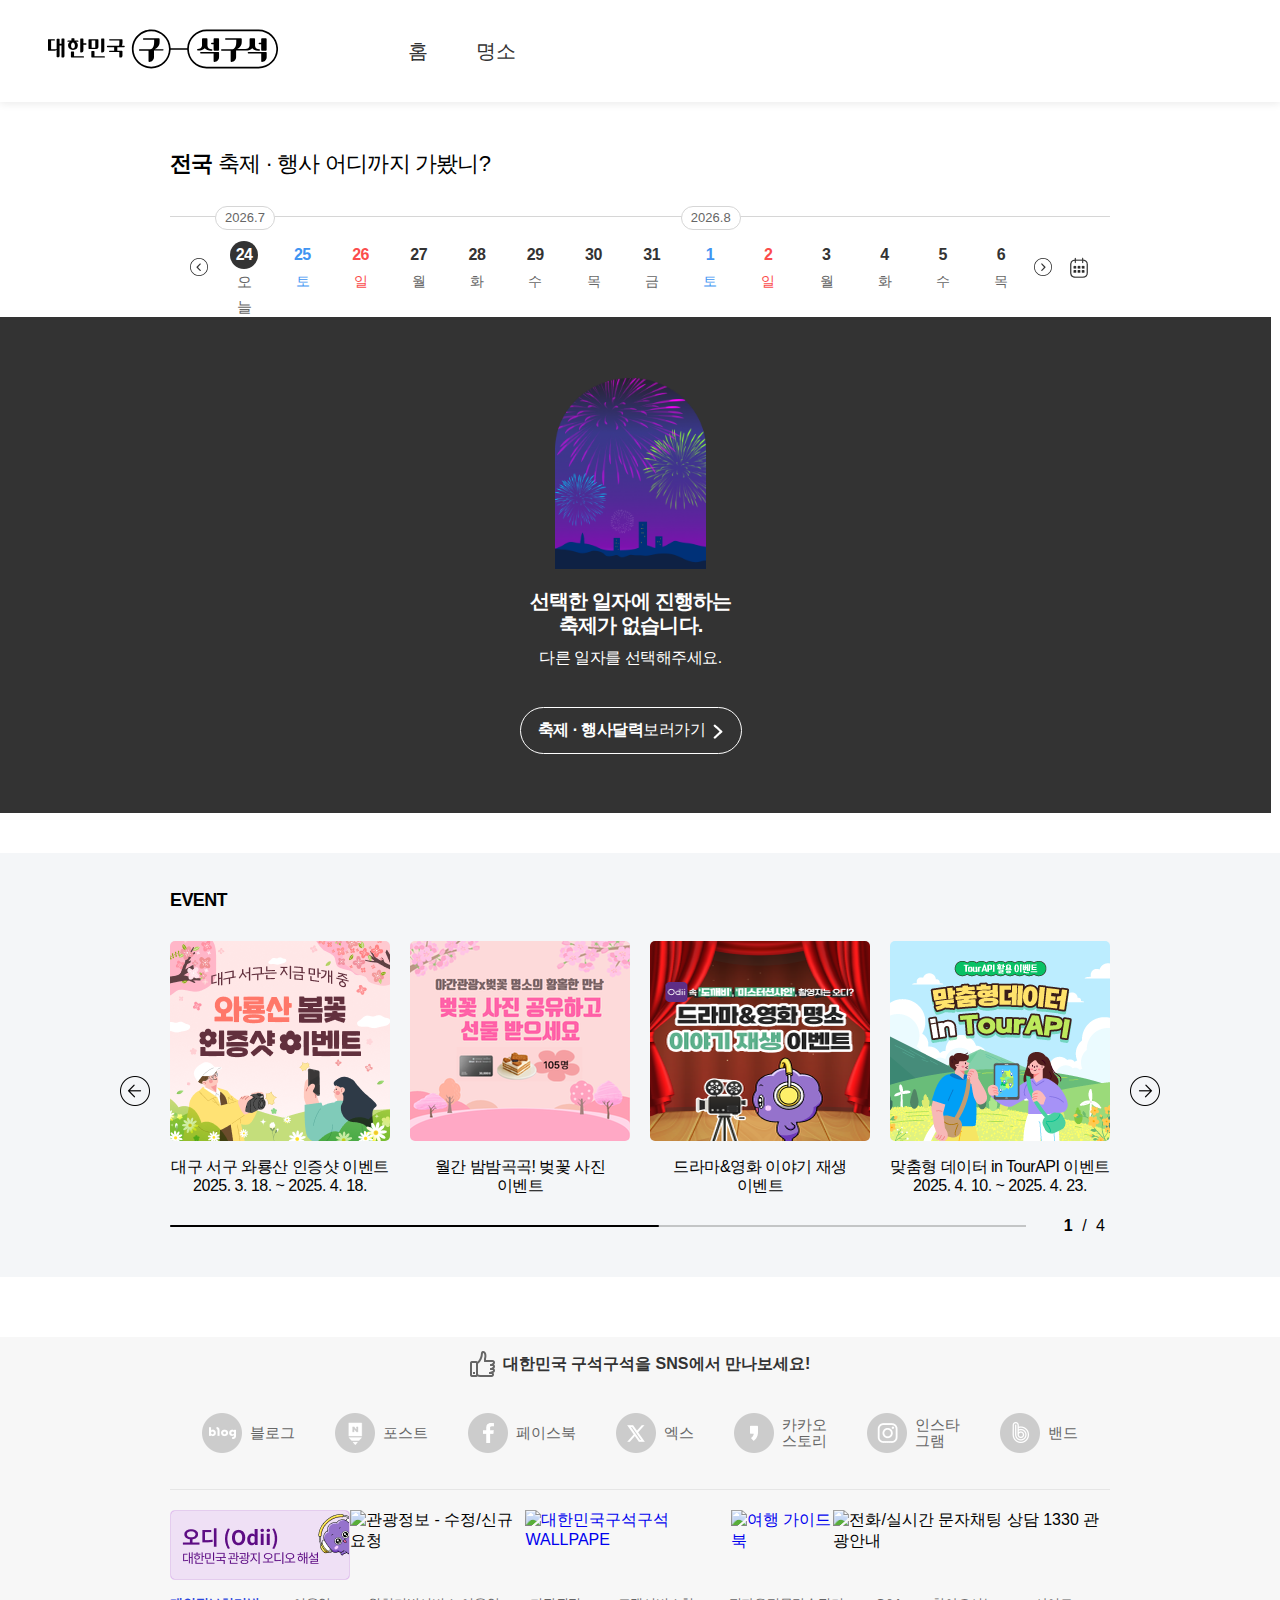
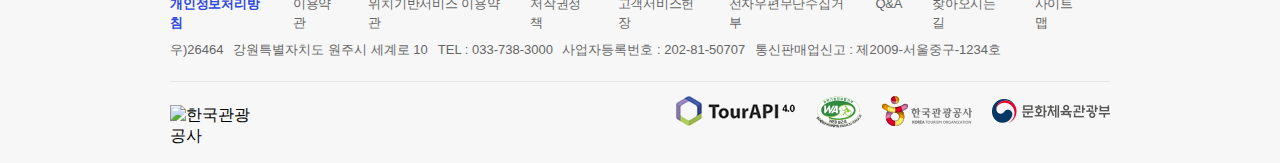
==== commit 5176e90e: "[feat] #10 - 축제 슬라이더 빈 목록 표시 구현" ====
--- a/index.html
+++ b/index.html
@@ -146,6 +146,19 @@
                     </a>
                 </div>
             </div>
+            <div class="no_list" style="display: none;">
+                <strong>
+                    선택한 일자에 진행하는
+                    <br>
+                    축제가 없습니다.
+                </strong>
+                <p>다른 일자를 선택해주세요.</p>
+                <a href="#">
+                    <strong>축제 · 행사달력</strong>
+                     보러가기
+                </a>
+            </div>
+            <a></a>
         </div>
     </div>
   </section>
--- a/assets/css/festival_calendar_style.css
+++ b/assets/css/festival_calendar_style.css
@@ -165,6 +165,68 @@
     box-sizing: border-box;
 }
 
+.festival_calendar .no_list {
+    height: auto;
+    padding: 11px 0 0;
+    background: none;
+    text-align: center;
+    border-radius: 5px;
+}
+
+.festival_calendar .no_list::before {
+    content: '';
+    display: block;
+    height: 191px;
+    width: 100%;
+    background: url('../images/festival-calendar/img_calendar_no_list.png') 50% 0 / 151px 191px no-repeat;
+}
+
+.festival_calendar .no_list>strong {
+    padding: 20px 0 0;
+    font-size: 20px;
+    letter-spacing: -0.8px;
+    line-height: 24px;
+    color: #fff;
+    display: block;
+}
+
+.festival_calendar .no_list p {
+    margin: 12px 0 40px;
+    font-size: 16px;
+    line-height: 18px;
+    color: #fff;
+    letter-spacing: -0.5px;
+}
+
+.festival_calendar .no_list a {
+    display: flex;
+    justify-content: center;
+    align-items: center;
+    margin: 0 auto;
+    width: 220px;
+    height: 45px;
+    line-height: normal;
+    border: 1px solid #fff;
+    font-size: 16px;
+    letter-spacing: -0.5px;
+    color: #fff;
+    border-radius: 50px;
+}
+
+.festival_calendar .no_list a strong {
+    font-weight: 700;
+}
+
+.festival_calendar .no_list a::after {
+    content: '';
+    display: inline-block;
+    width: 10px;
+    margin-top: 1px;
+    height: 15px;
+    margin-left: 8px;
+    background: url('../images/festival-calendar/btn_calendar_nolist.png');
+}
+
 .festival_calendar .swiper_container {
     position: static;
     margin: 0 auto;
